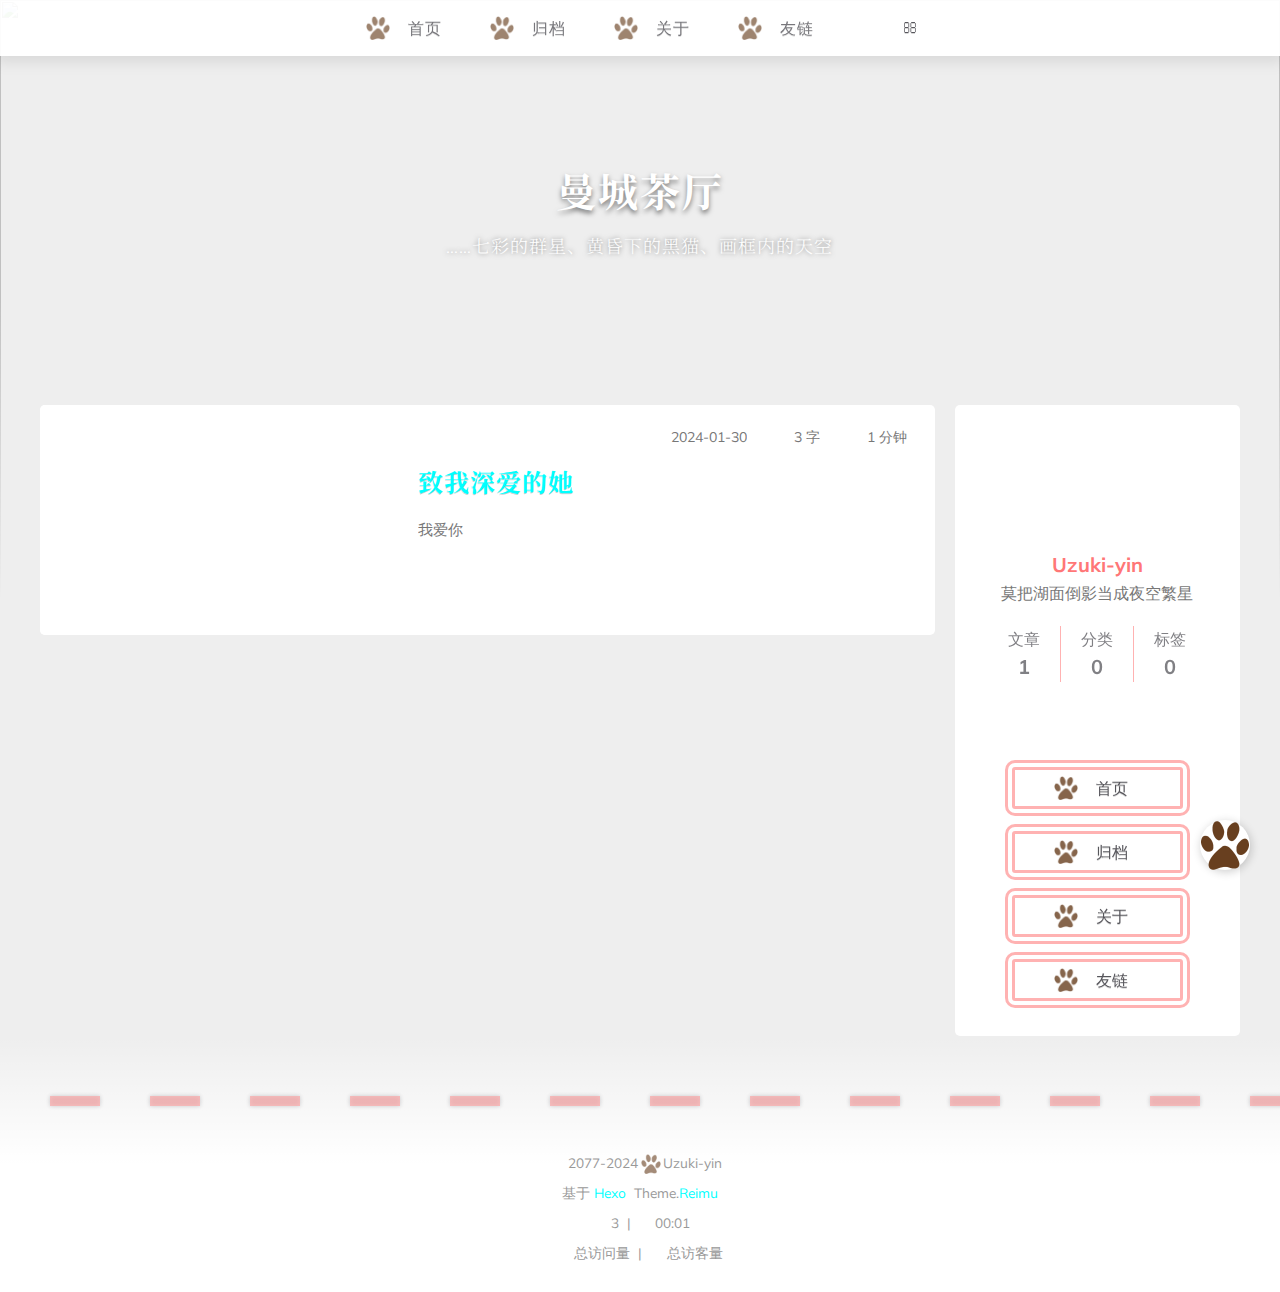
==== index.html @ 9f8e50a9 "Site updated: 2024-02-05 21:00:44" ====
<!DOCTYPE html>
  <html lang="zh-CN,en,ja,default"  >
  <head>
  <meta charset="utf-8">
  

  

  
  <title>
    
    曼城茶厅
  </title>
  <meta name="viewport" content="width=device-width, initial-scale=1, shrink-to-fit=no">
  <link rel="preload" href="https://fonts.googleapis.com/css?family=Mulish:300,300italic,400,400italic,700,700italic%7CNoto%20Serif%20SC:300,300italic,400,400italic,700,700italic%7CUbuntu%20Mono:300,300italic,400,400italic,700,700italic&display=swap&subset=latin,latin-ext" as="style" onload="this.onload&#x3D;null;this.rel&#x3D;&#39;stylesheet&#39;">
  
<link rel="stylesheet" href="https://npm.webcache.cn/@fortawesome/fontawesome-free@6.5.1/css/regular.min.css">
<link rel="stylesheet" href="https://npm.webcache.cn/@fortawesome/fontawesome-free@6.5.1/css/solid.min.css">

  <link rel="preload" href="https://npm.webcache.cn/@fortawesome/fontawesome-free@6.5.1/css/brands.min.css" as="style" onload="this.onload&#x3D;null;this.rel&#x3D;&#39;stylesheet&#39;"><link rel="preload" href="https://npm.webcache.cn/@fortawesome/fontawesome-free@6.5.1/css/v5-font-face.min.css" as="style" onload="this.onload&#x3D;null;this.rel&#x3D;&#39;stylesheet&#39;"><link rel="preload" href="https://npm.webcache.cn/@fortawesome/fontawesome-free@6.5.1/css/v4-font-face.min.css" as="style" onload="this.onload&#x3D;null;this.rel&#x3D;&#39;stylesheet&#39;">
  
<link rel="stylesheet" href="/css/loader.css">

  <meta name="description" content="莫把湖面倒影当成夜空繁星">
<meta property="og:type" content="website">
<meta property="og:title" content="曼城茶厅">
<meta property="og:url" content="http://uzuki-yin.com/index.html">
<meta property="og:site_name" content="曼城茶厅">
<meta property="og:description" content="莫把湖面倒影当成夜空繁星">
<meta property="og:locale" content="zh_CN">
<meta property="article:author" content="Uzuki-yin">
<meta property="article:tag" content="Manhattancafe">
<meta name="twitter:card" content="summary">
  
    <link rel="alternate" href="/atom.xml" title="曼城茶厅" type="application/atom+xml">
  
  
    <link rel="shortcut icon" href="/images/favicon.ico">
  
  
    
<link rel="stylesheet" href="https://npm.webcache.cn/typeface-source-code-pro@1.1.13/index.css">

  
  
<link rel="stylesheet" href="/css/style.css">

  
    
<link rel="stylesheet" href="https://npm.webcache.cn/@fancyapps/fancybox@3.5.7/dist/jquery.fancybox.min.css">

  
  
  
    
<link rel="stylesheet" href="https://npm.webcache.cn/@waline/client@v2/dist/waline.css">

  
  
  
<script src="https://npm.webcache.cn/pace-js@1.2.4/pace.min.js"></script>

  
    
<link rel="stylesheet" href="https://npm.webcache.cn/wowjs@1.1.3/css/libs/animate.css">

    
<script src="https://npm.webcache.cn/wowjs@1.1.3/dist/wow.min.js"></script>

    <script>
      new WOW({
        offset: 0,
        mobile: true,
        live: false
      }).init();
    </script>
  
  
    <script src="/sw.js"></script>
  
<meta name="generator" content="Hexo 6.3.0"></head>

  <body>
    
  <div id='loader'>
    <div class="loading-left-bg"></div>
    <div class="loading-right-bg"></div>
    <div class="spinner-box">
      <div class="loading-taichi">
        <svg width="520" height="520" viewBox="0 0 1024 1024" class="icon" version="1.1" xmlns="http://www.w3.org/2000/svg" shape-rendering="geometricPrecision">
          <path d="M 217.99998474121094 402.047607421875 C 47 402.1142578125 49.999996185302734 273.1142883300781 216 269.9285583496094 M 216.99998474121094 402.047607421875 C 381 403.1142578125 384.1428527832031 270.8809509277344 216 269.9285583496094 M 164 277.9285583496094 L 136 240.2142791748047 Q 102.99999237060547 208.047607421875 111.99999237060547 302.1142883300781 M 323.9999694824219 301.047607421875 Q 342.9999694824219 203.047607421875 311 237.2142791748047 L 272 276.8809509277344" fill="#2d2c33" />
        </svg>
      </div>
      <div class="loading-word">请给我喝上一杯咖啡的时间...</div>
    </div>
  </div>
  </div>
  <script>
    var time = null;
    const startLoading = () => {
      time = Date.now();
      document.getElementById('loader').classList.remove("loading");
    }
    const endLoading = () => {
      if (!time) {
        document.body.style.overflow = 'auto';
        document.getElementById('loader').classList.add("loading");
      } else {
        if (Date.now() - time > 500) {
          time = null;
          document.body.style.overflow = 'auto';
          document.getElementById('loader').classList.add("loading");
        } else {
          setTimeout(endLoading, 500 - (Date.now() - time));
          time = null;
        }
      }
    }
    window.addEventListener('load', endLoading);
    document.getElementById('loader').addEventListener('click', endLoading);
  </script>


    <div id="container">
      <div id="wrap">
        <div id="header-nav">
  <nav id="main-nav">
    
      <span class="main-nav-link-wrap">
        <span class="main-nav-icon"></span>
        <a class="main-nav-link" href="/">首页</a>
      </span>
    
      <span class="main-nav-link-wrap">
        <span class="main-nav-icon"></span>
        <a class="main-nav-link" href="/archives">归档</a>
      </span>
    
      <span class="main-nav-link-wrap">
        <span class="main-nav-icon"></span>
        <a class="main-nav-link" href="/about">关于</a>
      </span>
    
      <span class="main-nav-link-wrap">
        <span class="main-nav-icon"></span>
        <a class="main-nav-link" href="/friend">友链</a>
      </span>
    
    <a id="main-nav-toggle" class="nav-icon"></a>
  </nav>
  <nav id="sub-nav">
    
      <a id="nav-rss-link" class="nav-icon" href="/atom.xml" title="RSS 订阅"></a>
    
    
      <a id="nav-search-btn" class="nav-icon popup-trigger" title="搜索"></a>
    
    
  </nav>
</div>
<header id="header">
  
    <img fetchpriority="high" src="/images/banner.jpg" alt="">
  
  <div id="header-outer" class="outer">
    <div id="header-title" class="inner">
      <div id="logo-wrap">
        
          
          
            <a href="/" id="logo">
              <h1>曼城茶厅</h1>
            </a>
          
        
      </div>
      
        
        <h2 id="subtitle-wrap">
          
            <a href="/" id="subtitle">……七彩的群星、黄昏下的黑猫、画框内的天空</a>
          
        </h2>
      
    </div>
  </div>
</header>

        <div id="content" class="outer">
          
          <section id="main">
  
  
  <div class="post-wrap-left wow fadeInUp">
    
      <a class="post-link" href="/2024/01/30/%E8%87%B4%E6%88%91%E6%B7%B1%E7%88%B1%E7%9A%84%E5%A5%B9/"></a>
    
    
    <div class="post-cover-left">
      
        
        
          <img data-src="/images/banner.jpg" data-sizes="auto" alt="致我深爱的她" class="lazyload">
        
      
    </div>
    <div class="post-info">
      <div class="post-meta">
        <a><span class="icon-calendar"></span>2024-01-30</a>
        
          <a><span class="icon-pencil"></span>3 字</a>
        
        
          <a><span class="icon-clock"></span>1 分钟</a>
        
      </div>
      <h2 class="post-title">致我深爱的她</h2>
      <article class="post-article">
        
          我爱你

        
      </article>
    </div>
  </div>


  



</section>
          
            <aside id="sidebar">
  <div class="sidebar-wrap wow fadeInRight ">
    
      <div class="sidebar-author">
  <img data-src="/avatar/avatar.jpg" data-sizes="auto" alt="Uzuki-yin" class="lazyload">
  <div class="sidebar-author-name">Uzuki-yin</div>
  <div class="sidebar-description">莫把湖面倒影当成夜空繁星</div>
</div>
<div class="sidebar-state">
  <div class="sidebar-state-article">
    <div>文章</div>
    <div class="sidebar-state-number">1</div>
  </div>
  <div class="sidebar-state-category">
    <div>分类</div>
    <div class="sidebar-state-number">0</div>
  </div>
  <div class="sidebar-state-tag">
    <div>标签</div>
    <div class="sidebar-state-number">0</div>
  </div>
</div>
<div class="sidebar-social">
  
    <div class=icon-github>
      <a href=https://github.com/Uzuki-yin itemprop="url" target="_blank"></a>
    </div>
  
    <div class=icon-bilibili>
      <a href=https://space.bilibili.com/2088046120 itemprop="url" target="_blank"></a>
    </div>
  
    <div class=icon-steam>
      <a href=https://steamcommunity.com/id/Uzuki-yin/ itemprop="url" target="_blank"></a>
    </div>
  
</div>
<div class="sidebar-menu">
  
    <div class="sidebar-menu-link-wrap">
      <a class="sidebar-menu-link-dummy" href="/"></a>
      <span class="sidebar-menu-icon"></span>
      <div class="sidebar-menu-link">首页</div>
    </div>
  
    <div class="sidebar-menu-link-wrap">
      <a class="sidebar-menu-link-dummy" href="/archives"></a>
      <span class="sidebar-menu-icon"></span>
      <div class="sidebar-menu-link">归档</div>
    </div>
  
    <div class="sidebar-menu-link-wrap">
      <a class="sidebar-menu-link-dummy" href="/about"></a>
      <span class="sidebar-menu-icon"></span>
      <div class="sidebar-menu-link">关于</div>
    </div>
  
    <div class="sidebar-menu-link-wrap">
      <a class="sidebar-menu-link-dummy" href="/friend"></a>
      <span class="sidebar-menu-icon"></span>
      <div class="sidebar-menu-link">友链</div>
    </div>
  
</div>

    
    
  </div>

  
</aside>

          
        </div>
        <footer id="footer" class="wow fadeInUp">
  <div style="width: 100%; overflow: hidden">
    <div class="footer-line"></div>
  </div>
  <div class="outer">
    <div id="footer-info" class="inner">
      
      <div>
        <span class="icon-copyright"></span>
        2077-2024
        <span class="footer-info-sep"></span>
        Uzuki-yin
      </div>
      
        <div>
          基于&nbsp;<a href="https://hexo.io/" target="_blank">Hexo</a>&nbsp;
          Theme.<a href="https://github.com/D-Sketon/hexo-theme-reimu" target="_blank">Reimu</a>
        </div>
      
      
        <div>
          <span class="icon-brush"></span>
          3
          &nbsp;|&nbsp;
          <span class="icon-coffee"></span>
          00:01
        </div>
      
      
        <div>
          <span class="icon-eye"></span>
          <span id="busuanzi_container_site_pv">总访问量&nbsp;<span id="busuanzi_value_site_pv"></span></span>
          &nbsp;|&nbsp;
          <span class="icon-user"></span>
          <span id="busuanzi_container_site_uv">总访客量&nbsp;<span id="busuanzi_value_site_uv"></span></span>
        </div>
      
    </div>
  </div>
</footer>

        <div class="sidebar-top">
          <img src="/images/taichi.png" height="50" width="50" />
          <div class="arrow-up"></div>
        </div>
        <div id="mask"></div>
      </div>
      <nav id="mobile-nav">
  <div class="sidebar-wrap">
    
      <div class="sidebar-author">
  <img data-src="/avatar/avatar.jpg" data-sizes="auto" alt="Uzuki-yin" class="lazyload">
  <div class="sidebar-author-name">Uzuki-yin</div>
  <div class="sidebar-description">莫把湖面倒影当成夜空繁星</div>
</div>
<div class="sidebar-state">
  <div class="sidebar-state-article">
    <div>文章</div>
    <div class="sidebar-state-number">1</div>
  </div>
  <div class="sidebar-state-category">
    <div>分类</div>
    <div class="sidebar-state-number">0</div>
  </div>
  <div class="sidebar-state-tag">
    <div>标签</div>
    <div class="sidebar-state-number">0</div>
  </div>
</div>
<div class="sidebar-social">
  
    <div class=icon-github>
      <a href=https://github.com/Uzuki-yin itemprop="url" target="_blank"></a>
    </div>
  
    <div class=icon-bilibili>
      <a href=https://space.bilibili.com/2088046120 itemprop="url" target="_blank"></a>
    </div>
  
    <div class=icon-steam>
      <a href=https://steamcommunity.com/id/Uzuki-yin/ itemprop="url" target="_blank"></a>
    </div>
  
</div>
<div class="sidebar-menu">
  
    <div class="sidebar-menu-link-wrap">
      <a class="sidebar-menu-link-dummy" href="/"></a>
      <span class="sidebar-menu-icon"></span>
      <div class="sidebar-menu-link">首页</div>
    </div>
  
    <div class="sidebar-menu-link-wrap">
      <a class="sidebar-menu-link-dummy" href="/archives"></a>
      <span class="sidebar-menu-icon"></span>
      <div class="sidebar-menu-link">归档</div>
    </div>
  
    <div class="sidebar-menu-link-wrap">
      <a class="sidebar-menu-link-dummy" href="/about"></a>
      <span class="sidebar-menu-icon"></span>
      <div class="sidebar-menu-link">关于</div>
    </div>
  
    <div class="sidebar-menu-link-wrap">
      <a class="sidebar-menu-link-dummy" href="/friend"></a>
      <span class="sidebar-menu-icon"></span>
      <div class="sidebar-menu-link">友链</div>
    </div>
  
</div>

    
  </div>
  
</nav>

    </div>
    <div class="site-search">
      <div class="reimu-popup popup">
        <div class="reimu-search">
          <span class="reimu-search-input-icon"></span>
          <div class="reimu-search-input" id="reimu-search-input"></div>
        </div>
        <div class="reimu-results">
          <div id="reimu-stats"></div>
          <div id="reimu-hits"></div>
          <div id="reimu-pagination" class="reimu-pagination"></div>
        </div>
        <span class="popup-btn-close"></span>
      </div>
    </div>
    
<script src="https://npm.webcache.cn/jquery@3.7.1/dist/jquery.min.js"></script>


<script src="https://npm.webcache.cn/lazysizes@5.3.2/lazysizes.min.js"></script>


<script src="https://npm.webcache.cn/clipboard@2.0.11/dist/clipboard.min.js"></script>



  
<script src="https://npm.webcache.cn/@fancyapps/fancybox@3.5.7/dist/jquery.fancybox.min.js" defer></script>



  
<script src="https://npm.webcache.cn/busuanzi@2.3.0/bsz.pure.mini.js" async></script>






<script src="/js/pjax_script.js" data-pjax></script>







  <script data-pjax type="module">
    import { init } from "https://npm.webcache.cn/@waline/client@v2/dist/waline.mjs";
    if(document.querySelector('.wcomment')) {
      init({
        el: '.wcomment',
        serverURL: 'https://ubo5npln.api.lncldglobal.com',
        lang: 'zh-CN',
        locale: {},
        emoji: ["https://unpkg.com/@waline/emojis@1.2.0/tieba","https://unpkg.com/@waline/emojis@1.2.0/alus","https://unpkg.com/@waline/emojis@1.2.0/bilibili","https://unpkg.com/@waline/emojis@1.2.0/qq","https://unpkg.com/@waline/emojis@1.2.0/tw-emoji"],
        meta: ["nick","mail","link"],
        requiredMeta: ["nick"],
        wordLimit: JSON.parse('0'),
        comment: true,
        pageSize: JSON.parse('10'),
        dark: 'html[data-theme="dark"]',
        pageview: JSON.parse('true'),
    });
    }
  </script>











  
<script src="https://npm.webcache.cn/algoliasearch@4.17.1/dist/algoliasearch-lite.umd.js"></script>

  
<script src="https://npm.webcache.cn/instantsearch.js@4.56.1/dist/instantsearch.production.min.js"></script>

  
<script src="/js/algolia_search.js"></script>

  <script>
    var CONFIG = {
      root: '/',
      algolia: {
        applicationID: "03KS1YKLTD",
        apiKey: "4e8b6cec16e99bc97d81e42a30bda656",
        indexName: "Uzuki-yin",
        hits: {
          "per_page": parseInt("6")
        },
        labels: {
          "input_placeholder": "兜兜转转、追寻幻影……",
          "hits_empty": "说不定，你要寻找的「${query}」不过是海市蜃楼般的梦境……",
          "hits_stats": "寻找到${hits}个结果，我……帮上忙了吗？"
        }
      }
    };
  </script>







  <script>
    function initLive2d() {
      live2d.init("https://fastly.jsdelivr.net/gh/MliKiowa/plugin-live2d/", {themeTipsPath: ""});
    }
  </script>
  
<script src="https://fastly.jsdelivr.net/gh/MliKiowa/plugin-live2d/js/live2d-autoload.js" onload="initLive2d &amp;&amp; initLive2d()" async></script>




<script src="/js/script.js"></script>



  <script>
    console.log(String.raw`%c 
 ______     ______     __     __    __     __  __    
/\  == \   /\  ___\   /\ \   /\ "-./  \   /\ \/\ \   
\ \  __<   \ \  __\   \ \ \  \ \ \-./\ \  \ \ \_\ \  
 \ \_\ \_\  \ \_____\  \ \_\  \ \_\ \ \_\  \ \_____\ 
  \/_/ /_/   \/_____/   \/_/   \/_/  \/_/   \/_____/ 
                                                  
`,'color: #ff5252;')
    console.log('%c Theme.Reimu v' + '0.1.0' + ' %c https://github.com/D-Sketon/hexo-theme-reimu ', 'color: white; background: #ff5252; padding:5px 0;', 'padding:4px;border:1px solid #ff5252;')
  </script>
  

  <!-- hexo injector body_end start -->
<script src="/js/insert_highlight.js" data-pjax></script>
<!-- hexo injector body_end end --></body>
  </html>
---- css/loader.css ----
[data-theme="dark"] #loader .loading-left-bg {
  background-color: rgba(37,37,37,0.9);
}
[data-theme="dark"] #loader .loading-right-bg {
  background-color: rgba(37,37,37,0.9);
}
[data-theme="dark"] #loader .spinner-box .loading-word {
  color: #fbf6a2;
}
#loader .loading-left-bg {
  position: fixed;
  z-index: 1000;
  width: 50%;
  height: 100%;
  background-color: rgba(255,255,255,0.9);
  transition: all 0.8s ease;
}
#loader .loading-right-bg {
  position: fixed;
  z-index: 1000;
  width: 50%;
  height: 100%;
  background-color: rgba(255,255,255,0.9);
  transition: all 0.8s ease;
  right: 0;
}
#loader .spinner-box {
  position: fixed;
  z-index: 1001;
  display: flex;
  justify-content: center;
  align-items: center;
  width: 100%;
  height: 100vh;
  opacity: 1;
  transition: all 0.5s ease;
}
#loader .spinner-box .loading-taichi {
  opacity: 0.65;
  animation: rotate-all 2s infinite;
  animation-timing-function: linear;
}
#loader .spinner-box .loading-word {
  position: absolute;
  color: rgba(45,44,51,0.65);
  top: calc(50% + 110px);
  left: 50%;
  transform: translate(-50%, -50%);
  font-size: 1.2rem;
  font-weight: 700;
  font-family: Mulish, 'Noto Serif SC', 'Noto Serif JP', Mulish, -apple-system, 'PingFang SC', 'Microsoft YaHei', sans-serif;
}
#loader.loading .loading-left-bg {
  transform: translate(-100%, 0);
}
#loader.loading .loading-right-bg {
  transform: translate(100%, 0);
}
#loader.loading .spinner-box {
  opacity: 0;
  visibility: hidden;
}
@-moz-keyframes rotate-all {
  100% {
    transform: rotate(360deg);
  }
}
@-webkit-keyframes rotate-all {
  100% {
    transform: rotate(360deg);
  }
}
@-o-keyframes rotate-all {
  100% {
    transform: rotate(360deg);
  }
}
@keyframes rotate-all {
  100% {
    transform: rotate(360deg);
  }
}
---- css/style.css ----
:root {
  --red-0: #2d2c33;
  --red-1: #00FFFF;
  --red-2: #fff98b;
  --red-3: #b6adae;
  --red-4: #26252a;
  --red-5: #26252a;
  --red-5-5: #26252a;
  --red-6: #26252a;
  --color-default-font: #000;
  --color-default: #555;
  --color-grey: #999;
  --color-border: var(--red-3);
  --color-link: var(--red-1);
  --color-dark-link: #00FFFF;
  --color-background: #eee;
  --color-code-background: #f5f5f5;
  --color-sidebar-text: #777;
  --color-header-background: rgba(255,255,255,0.9);
  --color-footer-background: #fff;
  --color-mobile-nav-background: #fff;
  --color-wrap: #fff;
  --color-twitter: #00aced;
  --color-facebook: #3b5998;
  --color-pinterest: #cb2027;
  --color-linkedin: #0077b5;
  --color-dark-twitter: #008abe;
  --color-dark-facebook: #2f477a;
  --color-dark-pinterest: #a21a1f;
  --color-dark-linkedin: #005f91;
  --color-h2-border: #eee;
  --color-meta-shadow: --var(--red-6);
  --color-hover-shadow: rgba(150,150,150,0.1);
  --color-h2-after: rgba(255,0,0,0.6);
  --color-h2-after-shadow: rgba(255,78,106,0.7);
  --highlight-nav: #e6e6e6;
  --highlight-scrollbar: #d6d6d6;
  --highlight-background: #f7f7f7;
  --highlight-current-line: #dadada;
  --highlight-selection: #e9e9e9;
  --highlight-foreground: #4d4d4d;
  --highlight-comment: #7d7d7d;
  --highlight-red: #c8362b;
  --highlight-orange: #b66014;
  --highlight-yellow: #cb911d;
  --highlight-green: #2ea52e;
  --highlight-aqua: #479d9d;
  --highlight-blue: #1973b8;
  --highlight-purple: #7135ac;
}
[data-theme="dark"]:root {
  --red-0: #2d2c33;
  --red-1: #2d2c33;
  --red-2: #fff98b;
  --red-3: #b6adae;
  --red-4: rgba(255,208,208,0.5);
  --red-5: rgba(255,228,228,0.2);
  --red-5-5: rgba(255,236,236,0.1);
  --red-6: rgba(255,243,243,0.2);
  --color-default-font: #999;
  --color-default: #999;
  --color-grey: #999;
  --color-border: var(--red-5);
  --color-link: var(--red-1);
  --color-dark-link: #2d2c33;
  --color-background: #21252b;
  --color-code-background: rgba(232,232,232,0.2);
  --color-sidebar-text: #777;
  --color-header-background: #222;
  --color-footer-background: #21252b;
  --color-mobile-nav-background: #21252b;
  --color-wrap: #272b30;
  --color-twitter: #00aced;
  --color-facebook: #3b5998;
  --color-pinterest: #cb2027;
  --color-linkedin: #0077b5;
  --color-dark-twitter: #008abe;
  --color-dark-facebook: #2f477a;
  --color-dark-pinterest: #a21a1f;
  --color-dark-linkedin: #005f91;
  --color-h2-border: #47474a;
  --color-meta-shadow: rgba(0,0,0,0.2);
  --color-hover-shadow: rgba(0,0,0,0.2);
  --color-h2-after: #ff5252;
  --color-h2-after-shadow: rgba(255,78,106,0.7);
  --highlight-nav: #2e353f;
  --highlight-scrollbar: #454d59;
  --highlight-background: #22272e;
  --highlight-current-line: #393939;
  --highlight-selection: #515151;
  --highlight-foreground: #ccc;
  --highlight-comment: #999;
  --highlight-red: #f47067;
  --highlight-orange: #f69d50;
  --highlight-yellow: #fc6;
  --highlight-green: #9c9;
  --highlight-aqua: #6cc;
  --highlight-blue: #54b6ff;
  --highlight-purple: #dcbdfb;
}
[data-theme="dark"]:root img {
  filter: brightness(70%);
}
[data-theme="dark"]:root .fancybox-content img.lazyloaded {
  opacity: 1;
  -ms-filter: none;
  filter: none;
  -webkit-animation: blur 0.8s ease-in-out forwards;
  -moz-animation: blur 0.8s ease-in-out forwards;
  -o-animation: blur 0.8s ease-in-out forwards;
  -ms-animation: blur 0.8s ease-in-out forwards;
  animation: blur 0.8s ease-in-out forwards;
}
[data-theme="dark"]:root img.lazyloaded {
  opacity: 1;
  -ms-filter: none;
  filter: none;
  -webkit-animation: blur-darken 0.8s ease-in-out forwards;
  -moz-animation: blur-darken 0.8s ease-in-out forwards;
  -o-animation: blur-darken 0.8s ease-in-out forwards;
  -ms-animation: blur-darken 0.8s ease-in-out forwards;
  animation: blur-darken 0.8s ease-in-out forwards;
}
body {
  zoom: 1;
  width: 100%;
}
body:before,
body:after {
  content: "";
  display: table;
}
body:after {
  clear: both;
}
@-moz-keyframes blur {
  0% {
    filter: blur(10px);
  }
  to {
    filter: blur(0);
  }
}
@-webkit-keyframes blur {
  0% {
    filter: blur(10px);
  }
  to {
    filter: blur(0);
  }
}
@-o-keyframes blur {
  0% {
    filter: blur(10px);
  }
  to {
    filter: blur(0);
  }
}
@keyframes blur {
  0% {
    filter: blur(10px);
  }
  to {
    filter: blur(0);
  }
}
@-moz-keyframes blur-darken {
  0% {
    filter: blur(10px) brightness(70%);
  }
  to {
    filter: blur(0) brightness(70%);
  }
}
@-webkit-keyframes blur-darken {
  0% {
    filter: blur(10px) brightness(70%);
  }
  to {
    filter: blur(0) brightness(70%);
  }
}
@-o-keyframes blur-darken {
  0% {
    filter: blur(10px) brightness(70%);
  }
  to {
    filter: blur(0) brightness(70%);
  }
}
@keyframes blur-darken {
  0% {
    filter: blur(10px) brightness(70%);
  }
  to {
    filter: blur(0) brightness(70%);
  }
}
.article-inner {
  background: var(--color-wrap);
  border-radius: 5px;
}
.article-entry h1 {
  font-size: 2em;
}
.article-entry h2 {
  font-size: 1.5em;
  position: relative;
}
.article-entry h2:before {
  content: "";
  width: 100%;
  border-bottom: 1px solid var(--color-h2-border);
  position: absolute;
  bottom: -15px;
  -webkit-box-sizing: unset;
  -moz-box-sizing: unset;
  box-sizing: unset;
  -webkit-transition: all 0.3s ease;
  -moz-transition: all 0.3s ease;
  -o-transition: all 0.3s ease;
  -ms-transition: all 0.3s ease;
  transition: all 0.3s ease;
}
.article-entry h2:after {
  -webkit-transition: all 0.3s ease;
  -moz-transition: all 0.3s ease;
  -o-transition: all 0.3s ease;
  -ms-transition: all 0.3s ease;
  transition: all 0.3s ease;
  content: "";
  position: absolute;
  background: var(--color-h2-after);
  width: 1em;
  height: 7px;
  bottom: -18px;
  left: 0;
  border-radius: 10px;
  -webkit-box-shadow: 0 2px 12px var(--color-h2-after-shadow);
  box-shadow: 0 2px 12px var(--color-h2-after-shadow);
}
.article-entry h2:hover:after {
  width: 3em;
}
.article-entry h3 {
  font-size: 1.3em;
}
.article-entry h4 {
  font-size: 1.2em;
}
.article-entry h5 {
  font-size: 1em;
}
.article-entry h6 {
  font-size: 1em;
  color: var(--color-grey);
}
.article-entry hr {
  margin: 10px 0;
  opacity: 0.5;
  -ms-filter: "progid:DXImageTransform.Microsoft.Alpha(Opacity=50)";
  filter: alpha(opacity=50);
  height: 3px;
  background-image: -webkit-linear-gradient(right, rgba(255,0,0,0.75) 50%, transparent 0%);
  background-image: -moz-linear-gradient(right, rgba(255,0,0,0.75) 50%, transparent 0%);
  background-image: -o-linear-gradient(right, rgba(255,0,0,0.75) 50%, transparent 0%);
  background-image: -ms-linear-gradient(right, rgba(255,0,0,0.75) 50%, transparent 0%);
  background-image: linear-gradient(to left, rgba(255,0,0,0.75) 50%, transparent 0%);
  background-size: 20px 3px;
  background-repeat: repeat-x;
  border: none;
  filter: drop-shadow(0px 0px 2px #2d2c33);
}
@media screen and (max-width: 767px) {
  .article-entry hr {
    margin: 10px 0;
  }
}
.article-entry strong {
  font-weight: bold;
}
.article-entry em,
.article-entry cite {
  font-style: italic;
}
.article-entry sup,
.article-entry sub {
  font-size: 0.75em;
  line-height: 0;
  position: relative;
  vertical-align: baseline;
}
.article-entry sup {
  top: -0.5em;
}
.article-entry sub {
  bottom: -0.2em;
}
.article-entry small {
  font-size: 0.85em;
}
.article-entry acronym,
.article-entry abbr {
  text-decoration: none;
  border-bottom: 1px dotted;
}
.article-entry ul,
.article-entry ol,
.article-entry dl {
  margin: 0 20px;
  line-height: 1.8em;
}
.article-entry ul ul,
.article-entry ol ul,
.article-entry ul ol,
.article-entry ol ol {
  margin-top: 0;
  margin-bottom: 0;
}
.article-entry ul {
  list-style: disc;
}
.article-entry ol {
  list-style: decimal;
}
.article-entry dt {
  font-weight: bold;
}
html,
body,
div,
span,
applet,
object,
iframe,
h1,
h2,
h3,
h4,
h5,
h6,
p,
blockquote,
pre,
a,
abbr,
acronym,
address,
big,
cite,
code,
del,
dfn,
em,
img,
ins,
kbd,
q,
s,
samp,
small,
strike,
strong,
sub,
sup,
tt,
var,
dl,
dt,
dd,
ol,
ul,
li,
fieldset,
form,
label,
legend,
table,
caption,
tbody,
tfoot,
thead,
tr,
th,
td {
  margin: 0;
  padding: 0;
  border: 0;
  outline: 0;
  font-weight: inherit;
  font-style: inherit;
  font-family: inherit;
  font-size: 100%;
  vertical-align: baseline;
}
body {
  line-height: 1;
  color: #000;
  background: #fff;
}
ol,
ul {
  list-style: none;
}
table {
  border-collapse: separate;
  border-spacing: 0;
  vertical-align: middle;
}
caption,
th,
td {
  text-align: left;
  font-weight: normal;
  vertical-align: middle;
}
a img {
  border: none;
}
h1,
h2,
h3,
h4,
h5,
h6 {
  font-family: Mulish, 'Noto Serif SC', 'Noto Serif JP', Mulish, -apple-system, 'PingFang SC', 'Microsoft YaHei', sans-serif;
  font-weight: 700;
}
input,
button {
  margin: 0;
  padding: 0;
}
input::-moz-focus-inner,
button::-moz-focus-inner {
  border: 0;
  padding: 0;
}
html,
body,
#container {
  height: 100%;
  cursor: url("/images/cursor/reimu-cursor-default.cur"), auto;
}
body {
  background: var(--color-background);
  -webkit-text-size-adjust: 100%;
  font-family: Mulish, -apple-system, "PingFang SC", "Microsoft YaHei", sans-serif;
  -webkit-transition: background 0.3s ease;
  -moz-transition: background 0.3s ease;
  -o-transition: background 0.3s ease;
  -ms-transition: background 0.3s ease;
  transition: background 0.3s ease;
}
a {
  cursor: url("/images/cursor/reimu-cursor-pointer.cur"), pointer !important;
}
.site-search input {
  cursor: url("/images/cursor/reimu-cursor-text.cur"), text !important;
}
#main span,
#main p,
#main code,
#main kbd,
#main input,
#main textarea {
  cursor: url("/images/cursor/reimu-cursor-text.cur"), text !important;
}
#main nav span {
  cursor: url("/images/cursor/reimu-cursor-default.cur"), auto !important;
}
.outer {
  zoom: 1;
  max-width: 1220px;
  margin: 0 auto;
  padding: 0;
  overflow: hidden;
}
.outer:before,
.outer:after {
  content: "";
  display: table;
}
.outer:after {
  clear: both;
}
.inner {
  display: inline;
  float: left;
  width: 98.33333333333333%;
  margin: 0 0.833333333333333%;
}
.left,
.alignleft {
  float: left;
}
.right,
.alignright {
  float: right;
}
.clear {
  clear: both;
}
#container {
  position: relative;
}
.mobile-nav-on {
  overflow: hidden !important;
}
#wrap {
  height: 100%;
  width: 100%;
  position: absolute;
  top: 0;
  left: 0;
  -webkit-transition: 0.3s ease;
  -moz-transition: 0.3s ease;
  -o-transition: 0.3s ease;
  -ms-transition: 0.3s ease;
  transition: 0.3s ease;
  z-index: 1;
  background: var(--color-background);
}
#main {
  padding: 0 5px;
  max-width: 100%;
  -webkit-box-sizing: border-box;
  -moz-box-sizing: border-box;
  box-sizing: border-box;
}
@media screen and (max-width: 959px) {
  #main {
    min-width: 100%;
  }
}
#content {
  position: relative;
  padding-top: 5px;
  display: -webkit-box;
  display: -moz-box;
  display: -webkit-flex;
  display: -ms-flexbox;
  display: box;
  display: flex;
  -webkit-box-align: stretch;
  -moz-box-align: stretch;
  -o-box-align: stretch;
  -ms-flex-align: stretch;
  -webkit-align-items: stretch;
  align-items: stretch;
}
#content.outer {
  overflow: visible;
}
@media screen and (min-width: 960px) {
  #main {
    padding: 0;
    display: inline;
    float: left;
    width: 73.33333333333333%;
    margin: 0 0.833333333333333%;
  }
}
#mask {
  position: fixed;
  top: 0;
  left: 0;
  width: 100%;
  height: 100%;
  background: rgba(0,0,0,0.5);
  display: none;
  z-index: 1000;
}
.mobile-nav-on #mask {
  display: block;
}
#header {
  height: 400px;
  position: relative;
}
#header img {
  position: absolute;
  top: 0;
  left: 0;
  width: 100%;
  height: 150%;
  z-index: -2;
  display: block;
  object-fit: cover;
  -webkit-transition: all 0.3s ease;
  -moz-transition: all 0.3s ease;
  -o-transition: all 0.3s ease;
  -ms-transition: all 0.3s ease;
  transition: all 0.3s ease;
  mask: linear-gradient(to top, transparent, #fff 50%);
}
@media screen and (max-width: 959px) {
  #header img {
    height: 120%;
  }
}
@media screen and (max-width: 767px) {
  #header img {
    height: 100%;
  }
}
#header-outer {
  height: 100%;
  position: relative;
  max-width: 100%;
  margin: 0;
}
[data-theme="dark"] #header-nav:hover {
  background: var(--color-header-background);
}
#header-nav {
  position: fixed;
  top: 0;
  left: 0;
  right: 0;
  display: -webkit-box;
  display: -moz-box;
  display: -webkit-flex;
  display: -ms-flexbox;
  display: box;
  display: flex;
  -webkit-box-pack: center;
  -moz-box-pack: center;
  -o-box-pack: center;
  -ms-flex-pack: center;
  -webkit-justify-content: center;
  justify-content: center;
  overflow: hidden;
  background: var(--color-header-background);
  -webkit-box-shadow: 0 0 15px 5px rgba(0,0,0,0.1);
  box-shadow: 0 0 15px 5px rgba(0,0,0,0.1);
  -webkit-transition: all 0.3s ease;
  -moz-transition: all 0.3s ease;
  -o-transition: all 0.3s ease;
  -ms-transition: all 0.3s ease;
  transition: all 0.3s ease;
  z-index: 200;
}
#header-nav:hover {
  background: rgba(255,255,255,0.95);
}
#header-nav.header-nav-hidden {
  top: -80px;
}
#header-title {
  font-family: Mulish, 'Noto Serif SC', 'Noto Serif JP', Mulish, -apple-system, 'PingFang SC', 'Microsoft YaHei', sans-serif;
  font-weight: 700;
  text-align: center;
  height: 40px;
  position: absolute;
  top: 50%;
  left: 0;
  margin-top: -20px;
}
#logo,
#subtitle {
  text-decoration: none;
  color: #fff;
  text-shadow: 0 0 5px rgba(0,0,0,0.5);
}
#logo {
  font-size: 40px;
  font-weight: 700;
  line-height: 40px;
  letter-spacing: 2px;
  display: inline-block;
  width: 80%;
  -webkit-transform: translateY(-20%);
  -moz-transform: translateY(-20%);
  -o-transform: translateY(-20%);
  -ms-transform: translateY(-20%);
  transform: translateY(-20%);
  text-shadow: 0 0.2rem 0.3rem rgba(0,0,0,0.5);
}
@media screen and (max-width: 959px) {
  #logo {
    width: 90%;
    font-size: 35px;
  }
}
@media screen and (min-width: 480px) and (max-width: 767px) {
  #logo {
    width: 95%;
    font-size: 30px;
  }
}
@media screen and (max-width: 479px) {
  #logo {
    width: 100%;
    font-size: 30px;
  }
}
#subtitle {
  font-size: 18px;
  font-weight: 300;
  line-height: 18px;
  letter-spacing: 1px;
}
@media screen and (max-width: 959px) {
  #subtitle {
    font-size: 15px;
  }
}
@media screen and (min-width: 480px) and (max-width: 767px) {
  #subtitle {
    width: 95%;
    font-size: 14px;
  }
}
@media screen and (max-width: 479px) {
  #subtitle {
    width: 100%;
    font-size: 13px;
  }
}
#subtitle-wrap {
  margin-top: 18px;
}
#main-nav {
  display: -webkit-box;
  display: -moz-box;
  display: -webkit-flex;
  display: -ms-flexbox;
  display: box;
  display: flex;
  -webkit-box-align: center;
  -moz-box-align: center;
  -o-box-align: center;
  -ms-flex-align: center;
  -webkit-align-items: center;
  align-items: center;
  margin-left: -15px;
}
.nav-icon,
.main-nav-link-wrap,
.main-nav-link,
.main-nav-icon {
  color: var(--red-0);
  opacity: 0.8;
  -ms-filter: "progid:DXImageTransform.Microsoft.Alpha(Opacity=80)";
  filter: alpha(opacity=80);
  text-decoration: none;
  text-shadow: 0 1px rgba(0,0,0,0.2);
  -webkit-transition: opacity 0.2s;
  -moz-transition: opacity 0.2s;
  -o-transition: opacity 0.2s;
  -ms-transition: opacity 0.2s;
  transition: opacity 0.2s;
  display: block;
  padding: 20px 15px;
}
.main-nav-link-wrap {
  padding: 0 15px;
  display: -webkit-box;
  display: -moz-box;
  display: -webkit-flex;
  display: -ms-flexbox;
  display: box;
  display: flex;
  -webkit-transition: all 0.3s ease;
  -moz-transition: all 0.3s ease;
  -o-transition: all 0.3s ease;
  -ms-transition: all 0.3s ease;
  transition: all 0.3s ease;
}
.main-nav-link-wrap:hover {
  opacity: 1;
  -ms-filter: none;
  filter: none;
}
@media screen and (max-width: 959px) {
  .main-nav-link-wrap {
    padding: 0 10px;
  }
}
@media screen and (max-width: 767px) {
  .main-nav-link-wrap {
    padding: 0 4px;
  }
}
.nav-icon {
  text-align: center;
  font-size: 14px;
  width: 14px;
  height: 14px;
  padding: 20px 15px;
  position: relative;
  cursor: url("/images/cursor/reimu-cursor-pointer.cur"), pointer;
}
[data-theme="dark"] .main-nav-link,
[data-theme="dark"] .main-nav-icon,
[data-theme="dark"] .nav-icon,
[data-theme="dark"] .main-nav-link-wrap {
  color: var(--red-2);
}
[data-theme="dark"] .main-nav-icon,
[data-theme="dark"] .nav-icon {
  filter: brightness(120%);
}
@media screen and (max-width: 479px) {
  .main-nav-link-wrap {
    display: none;
  }
}
.main-nav-link-wrap:hover .main-nav-icon {
  -webkit-transition: -webkit-transform 1s ease;
  -moz-transition: -moz-transform 1s ease;
  -o-transition: -o-transform 1s ease;
  -ms-transition: -ms-transform 1s ease;
  transition: transform 1s ease;
  -webkit-transform: rotate(360deg);
  -moz-transform: rotate(360deg);
  -o-transform: rotate(360deg);
  -ms-transform: rotate(360deg);
  transform: rotate(360deg);
}
.main-nav-link {
  font-weight: 300;
  letter-spacing: 1px;
}
.main-nav-icon {
  background: url("/images/taichi.png") no-repeat center/80%;
  -webkit-transform: rotate(0deg);
  -moz-transform: rotate(0deg);
  -o-transform: rotate(0deg);
  -ms-transform: rotate(0deg);
  transform: rotate(0deg);
  -webkit-transition: -webkit-transform 1s ease;
  -moz-transition: -moz-transform 1s ease;
  -o-transition: -o-transform 1s ease;
  -ms-transition: -ms-transform 1s ease;
  transition: transform 1s ease;
  cursor: url("/images/cursor/reimu-cursor-pointer.cur"), pointer !important;
}
#main-nav-toggle {
  display: none;
}
#main-nav-toggle:before {
  font-family: "Font Awesome 6 Free", "Font Awesome 6 Brands", "Font Awesome 5 Free", "Font Awesome 5 Brands", "FontAwesome";
  content: "\f0c9";
}
@media screen and (max-width: 959px) {
  #main-nav-toggle {
    display: block;
  }
}
#sub-nav {
  display: -webkit-box;
  display: -moz-box;
  display: -webkit-flex;
  display: -ms-flexbox;
  display: box;
  display: flex;
  -webkit-box-align: center;
  -moz-box-align: center;
  -o-box-align: center;
  -ms-flex-align: center;
  -webkit-align-items: center;
  align-items: center;
  margin-right: -15px;
}
#nav-rss-link:before {
  font-family: "Font Awesome 6 Free", "Font Awesome 6 Brands", "Font Awesome 5 Free", "Font Awesome 5 Brands", "FontAwesome";
  content: "\f09e";
}
#nav-search-btn:before {
  font-family: "Font Awesome 6 Free", "Font Awesome 6 Brands", "Font Awesome 5 Free", "Font Awesome 5 Brands", "FontAwesome";
  content: "\f002";
}
#nav-sun-btn:before {
  font-family: "Font Awesome 6 Free", "Font Awesome 6 Brands", "Font Awesome 5 Free", "Font Awesome 5 Brands", "FontAwesome";
  content: "\f185";
  font-weight: 900;
}
#nav-moon-btn:before {
  font-family: "Font Awesome 6 Free", "Font Awesome 6 Brands", "Font Awesome 5 Free", "Font Awesome 5 Brands", "FontAwesome";
  content: "\f186";
  font-weight: 900;
}
.hr-line {
  margin: 10px 20px;
  opacity: 0.5;
  -ms-filter: "progid:DXImageTransform.Microsoft.Alpha(Opacity=50)";
  filter: alpha(opacity=50);
  height: 3px;
  background-image: -webkit-linear-gradient(right, var(--red-0) 50%, transparent 0%);
  background-image: -moz-linear-gradient(right, var(--red-0) 50%, transparent 0%);
  background-image: -o-linear-gradient(right, var(--red-0) 50%, transparent 0%);
  background-image: -ms-linear-gradient(right, var(--red-0) 50%, transparent 0%);
  background-image: linear-gradient(to left, var(--red-0) 50%, transparent 0%);
  background-size: 20px 3px;
  background-repeat: repeat-x;
  filter: drop-shadow(0px 0px 2px #2d2c33);
}
.article-inner {
  overflow: hidden;
  -webkit-transition: all 0.3s ease;
  -moz-transition: all 0.3s ease;
  -o-transition: all 0.3s ease;
  -ms-transition: all 0.3s ease;
  transition: all 0.3s ease;
}
.article-meta {
  zoom: 1;
  display: -webkit-box;
  display: -moz-box;
  display: -webkit-flex;
  display: -ms-flexbox;
  display: box;
  display: flex;
  -webkit-box-orient: vertical;
  -moz-box-orient: vertical;
  -o-box-orient: vertical;
  -webkit-flex-direction: column;
  -ms-flex-direction: column;
  flex-direction: column;
  padding: 20px 20px 0;
}
.article-meta:before,
.article-meta:after {
  content: "";
  display: table;
}
.article-meta:after {
  clear: both;
}
.article-date-link,
.article-category-link {
  text-decoration: none;
  text-transform: uppercase;
  font-size: 14px;
  color: var(--red-1);
  background: var(--red-5);
  border-radius: 20px;
  padding: 10px 18px;
  margin: 0 12px 1em;
  -webkit-box-shadow: 0 0 5px 3px var(--color-meta-shadow);
  box-shadow: 0 0 5px 3px var(--color-meta-shadow);
  -webkit-transition: all 0.3s ease;
  -moz-transition: all 0.3s ease;
  -o-transition: all 0.3s ease;
  -ms-transition: all 0.3s ease;
  transition: all 0.3s ease;
}
.article-date {
  display: -webkit-box;
  display: -moz-box;
  display: -webkit-flex;
  display: -ms-flexbox;
  display: box;
  display: flex;
  -webkit-box-align: center;
  -moz-box-align: center;
  -o-box-align: center;
  -ms-flex-align: center;
  -webkit-align-items: center;
  align-items: center;
}
.article-date-link:before {
  font-family: "Font Awesome 6 Free", "Font Awesome 6 Brands", "Font Awesome 5 Free", "Font Awesome 5 Brands", "FontAwesome";
  content: "\f017";
  margin-right: 10px;
}
.article-category {
  display: -webkit-box;
  display: -moz-box;
  display: -webkit-flex;
  display: -ms-flexbox;
  display: box;
  display: flex;
  -webkit-box-lines: multiple;
  -moz-box-lines: multiple;
  -o-box-lines: multiple;
  -webkit-flex-wrap: wrap;
  -ms-flex-wrap: wrap;
  flex-wrap: wrap;
  -webkit-box-align: center;
  -moz-box-align: center;
  -o-box-align: center;
  -ms-flex-align: center;
  -webkit-align-items: center;
  align-items: center;
}
.article-category-link:before {
  font-family: "Font Awesome 6 Free", "Font Awesome 6 Brands", "Font Awesome 5 Free", "Font Awesome 5 Brands", "FontAwesome";
  content: "\f02e";
  font-weight: 900;
  margin-right: 10px;
}
.article-title {
  text-decoration: none;
  font-size: 2em;
  font-weight: bold;
  color: var(--color-default);
  line-height: 1.2em;
  -webkit-transition: color 0.2s;
  -moz-transition: color 0.2s;
  -o-transition: color 0.2s;
  -ms-transition: color 0.2s;
  transition: color 0.2s;
}
a.article-title:hover {
  color: var(--color-link);
}
.article-entry {
  zoom: 1;
  color: var(--color-default);
  padding: 0 35px;
}
.article-entry:before,
.article-entry:after {
  content: "";
  display: table;
}
.article-entry:after {
  clear: both;
}
@media screen and (max-width: 767px) {
  .article-entry {
    padding: 0 20px;
  }
}
.article-entry p,
.article-entry table {
  line-height: 1.8em;
  margin: 1.8em 0;
}
.article-entry h1,
.article-entry h2,
.article-entry h3,
.article-entry h4,
.article-entry h5,
.article-entry h6 {
  font-weight: bold;
  line-height: 1.2em;
  margin: 1.2em 0;
}
.article-entry h1:before,
.article-entry h2:before,
.article-entry h3:before,
.article-entry h4:before,
.article-entry h5:before,
.article-entry h6:before {
  font-family: "Font Awesome 6 Free", "Font Awesome 6 Brands", "Font Awesome 5 Free", "Font Awesome 5 Brands", "FontAwesome";
  font-weight: normal;
}
.article-entry h1 a,
.article-entry h2 a,
.article-entry h3 a,
.article-entry h4 a,
.article-entry h5 a,
.article-entry h6 a {
  font-family: "Font Awesome 6 Free", "Font Awesome 6 Brands", "Font Awesome 5 Free", "Font Awesome 5 Brands", "FontAwesome";
  opacity: 0.5;
  -ms-filter: "progid:DXImageTransform.Microsoft.Alpha(Opacity=50)";
  filter: alpha(opacity=50);
  margin-right: 5px;
  -webkit-transition: all 0.3s ease;
  -moz-transition: all 0.3s ease;
  -o-transition: all 0.3s ease;
  -ms-transition: all 0.3s ease;
  transition: all 0.3s ease;
}
.article-entry h1 a:hover,
.article-entry h2 a:hover,
.article-entry h3 a:hover,
.article-entry h4 a:hover,
.article-entry h5 a:hover,
.article-entry h6 a:hover {
  opacity: 1;
  -ms-filter: none;
  filter: none;
  text-decoration: none !important;
}
.article-entry h2 {
  margin-bottom: 40px;
}
.article-entry a {
  color: var(--color-link);
  text-decoration: none;
}
.article-entry a:hover {
  text-decoration: underline;
}
.article-entry ul,
.article-entry ol,
.article-entry dl {
  margin-top: 1.8em;
  margin-bottom: 1.8em;
}
.article-entry li:hover::marker {
  -webkit-transition: color 0.2s ease;
  -moz-transition: color 0.2s ease;
  -o-transition: color 0.2s ease;
  -ms-transition: color 0.2s ease;
  transition: color 0.2s ease;
  color: var(--red-1);
}
.article-entry img,
.article-entry video {
  max-width: 100%;
  height: auto;
  display: block;
  margin: auto;
  opacity: 0;
  -ms-filter: "progid:DXImageTransform.Microsoft.Alpha(Opacity=0)";
  filter: alpha(opacity=0);
  -webkit-transition: all 0.3s ease;
  -moz-transition: all 0.3s ease;
  -o-transition: all 0.3s ease;
  -ms-transition: all 0.3s ease;
  transition: all 0.3s ease;
}
.article-entry img.lazyloaded {
  opacity: 1;
  -ms-filter: none;
  filter: none;
  -webkit-animation: blur 0.8s ease-in-out forwards;
  -moz-animation: blur 0.8s ease-in-out forwards;
  -o-animation: blur 0.8s ease-in-out forwards;
  -ms-animation: blur 0.8s ease-in-out forwards;
  animation: blur 0.8s ease-in-out forwards;
}
.article-entry iframe {
  border: none;
}
.article-entry table {
  width: 100%;
  border-collapse: collapse;
  border-spacing: 0;
}
.article-entry th {
  font-weight: bold;
  border-bottom: 3px solid var(--color-border);
  padding-bottom: 0.5em;
}
.article-entry td {
  border-bottom: 1px solid var(--color-border);
  padding: 10px 0;
}
.article-entry blockquote {
  background: var(--red-5-5);
  border-left: 6px var(--red-4) solid;
  margin: 1.8em 0;
  border-radius: 5px;
  -webkit-transition: all 0.3s ease;
  -moz-transition: all 0.3s ease;
  -o-transition: all 0.3s ease;
  -ms-transition: all 0.3s ease;
  transition: all 0.3s ease;
  padding: 1px 10px;
}
@media screen and (max-width: 767px) {
  .article-entry blockquote {
    margin: 1.8em 0;
  }
}
.article-entry blockquote footer {
  font-size: 14px;
  margin: 1.8em 0;
}
.article-entry blockquote footer cite:before {
  content: "—";
  padding: 0 0.5em;
}
.article-entry .pullquote {
  text-align: left;
  width: 45%;
  margin: 0;
}
.article-entry .pullquote.left {
  margin-left: 0.5em;
  margin-right: 1em;
}
.article-entry .pullquote.right {
  margin-right: 0.5em;
  margin-left: 1em;
}
.article-entry .caption {
  color: var(--color-grey);
  display: block;
  font-size: 0.9em;
  margin-top: 0.5em;
  position: relative;
  text-align: center;
}
.article-entry .video-container {
  position: relative;
  padding-top: 56.25%;
  height: 0;
  overflow: hidden;
}
.article-entry .video-container iframe,
.article-entry .video-container object,
.article-entry .video-container embed {
  position: absolute;
  top: 0;
  left: 0;
  width: 100%;
  height: 100%;
  margin-top: 0;
}
.article-more-link a {
  display: inline-block;
  line-height: 1em;
  padding: 6px 15px;
  border-radius: 15px;
  background: var(--red-5);
  color: var(--red-1);
  text-decoration: none;
  -webkit-box-shadow: 0 0 5px 3px var(--red-6);
  box-shadow: 0 0 5px 3px var(--red-6);
}
.article-more-link a:hover {
  background: var(--color-link);
  color: #fff;
  text-decoration: none;
  text-shadow: 0 1px var(--color-dark-link);
}
.article-footer {
  zoom: 1;
  font-size: 14px;
  border-top: 1px solid var(--color-border);
  margin: 0 20px 20px;
}
.article-footer:before,
.article-footer:after {
  content: "";
  display: table;
}
.article-footer:after {
  clear: both;
}
.article-footer a {
  text-decoration: none;
}
.article-tag-list-link,
.article-share-link,
.article-comment-link,
.article-visitor-link {
  color: var(--red-1);
  margin-top: 20px;
}
.article-tag-list-item {
  float: left;
  text-decoration: none;
  text-transform: uppercase;
  background: var(--red-5);
  border-radius: 20px;
  padding: 10px 18px;
  margin-top: 20px;
  margin-right: 10px;
}
.article-tag-list-link:before {
  font-family: "Font Awesome 6 Free", "Font Awesome 6 Brands", "Font Awesome 5 Free", "Font Awesome 5 Brands", "FontAwesome";
  margin-right: 10px;
  content: "\f02b";
}
.article-comment-link {
  float: right;
  background: var(--red-5);
  margin-left: 20px;
  border-radius: 20px;
  padding: 10px 18px;
}
.article-comment-link:before {
  font-family: "Font Awesome 6 Free", "Font Awesome 6 Brands", "Font Awesome 5 Free", "Font Awesome 5 Brands", "FontAwesome";
  content: "\f075";
  margin-right: 10px;
}
.article-share-link {
  cursor: url("/images/cursor/reimu-cursor-pointer.cur"), pointer;
  float: right;
  margin-left: 20px;
  font-size: 14px;
  background: var(--red-5);
  border-radius: 20px;
  padding: 10px 18px;
}
.article-share-link:before {
  font-family: "Font Awesome 6 Free", "Font Awesome 6 Brands", "Font Awesome 5 Free", "Font Awesome 5 Brands", "FontAwesome";
  content: "\f064";
  margin-right: 10px;
}
.article-visitor-link {
  float: right;
  font-size: 14px;
  background: var(--red-5);
  border-radius: 20px;
  padding: 10px 18px;
}
#article-nav {
  zoom: 1;
  margin-top: 10px;
  display: -webkit-box;
  display: -moz-box;
  display: -webkit-flex;
  display: -ms-flexbox;
  display: box;
  display: flex;
  -webkit-box-orient: vertical;
  -moz-box-orient: vertical;
  -o-box-orient: vertical;
  -webkit-flex-direction: column;
  -ms-flex-direction: column;
  flex-direction: column;
  border-radius: 5px;
  overflow: hidden;
}
#article-nav:before,
#article-nav:after {
  content: "";
  display: table;
}
#article-nav:after {
  clear: both;
}
@media screen and (min-width: 768px) {
  #article-nav {
    -webkit-box-orient: horizontal;
    -moz-box-orient: horizontal;
    -o-box-orient: horizontal;
    -webkit-flex-direction: row;
    -ms-flex-direction: row;
    flex-direction: row;
  }
}
.article-nav-link-wrap {
  backgroud-color: var(--color-wrap);
  color: #fff;
  position: relative;
  -webkit-box-flex: 1;
  -moz-box-flex: 1;
  -o-box-flex: 1;
  box-flex: 1;
  -webkit-flex: 1;
  -ms-flex: 1;
  flex: 1;
  display: -webkit-box;
  display: -moz-box;
  display: -webkit-flex;
  display: -ms-flexbox;
  display: box;
  display: flex;
  -webkit-box-orient: vertical;
  -moz-box-orient: vertical;
  -o-box-orient: vertical;
  -webkit-flex-direction: column;
  -ms-flex-direction: column;
  flex-direction: column;
  -webkit-box-pack: center;
  -moz-box-pack: center;
  -o-box-pack: center;
  -ms-flex-pack: center;
  -webkit-justify-content: center;
  justify-content: center;
  padding-left: 20px;
  opacity: 0.9;
  -ms-filter: "progid:DXImageTransform.Microsoft.Alpha(Opacity=90)";
  filter: alpha(opacity=90);
  -webkit-transition: opacity 0.3s ease;
  -moz-transition: opacity 0.3s ease;
  -o-transition: opacity 0.3s ease;
  -ms-transition: opacity 0.3s ease;
  transition: opacity 0.3s ease;
  height: 150px;
  min-height: 150px;
  -webkit-flex-shrink: 0;
  flex-shrink: 0;
}
.article-nav-link-wrap a,
.article-nav-link-wrap img {
  position: absolute;
  top: 0;
  left: 0;
  width: 100%;
  height: 100%;
  filter: brightness(80%);
}
.article-nav-link-wrap img {
  display: block;
  opacity: 0;
  -ms-filter: "progid:DXImageTransform.Microsoft.Alpha(Opacity=0)";
  filter: alpha(opacity=0);
  position: absolute;
  left: 0;
  top: 0;
  object-fit: cover;
  width: 100%;
  height: 100%;
  z-index: -1;
}
.article-nav-link-wrap img.lazyloaded {
  opacity: 1;
  -ms-filter: none;
  filter: none;
  -webkit-animation: blur 0.8s ease-in-out forwards;
  -moz-animation: blur 0.8s ease-in-out forwards;
  -o-animation: blur 0.8s ease-in-out forwards;
  -ms-animation: blur 0.8s ease-in-out forwards;
  animation: blur 0.8s ease-in-out forwards;
}
.article-nav-link-wrap:hover {
  opacity: 1;
  -ms-filter: none;
  filter: none;
}
.article-nav-link-right {
  -webkit-box-align: end;
  -moz-box-align: end;
  -o-box-align: end;
  -ms-flex-align: end;
  -webkit-align-items: flex-end;
  align-items: flex-end;
  padding-right: 20px;
}
.article-nav-caption {
  text-transform: uppercase;
  letter-spacing: 2px;
  line-height: 0.85em;
  font-weight: bold;
}
.article-nav-title {
  font-size: 1.2em;
  line-height: 1.8em;
  margin-top: 0.8em;
  text-shadow: 0 0.2rem 0.3rem rgba(0,0,0,0.5);
}
.article-share-box {
  position: absolute;
  display: none;
  background: #fff;
  -webkit-box-shadow: 1px 2px 10px rgba(0,0,0,0.2);
  box-shadow: 1px 2px 10px rgba(0,0,0,0.2);
  border-radius: 3px;
  margin-left: -145px;
  overflow: hidden;
  z-index: 1;
}
.article-share-box.on {
  display: block;
}
.article-share-input {
  width: 100%;
  background: none;
  -webkit-box-sizing: border-box;
  -moz-box-sizing: border-box;
  box-sizing: border-box;
  font: 14px Mulish, -apple-system, "PingFang SC", "Microsoft YaHei", sans-serif;
  padding: 0 15px;
  color: var(--color-default);
  outline: none;
  border: 1px solid var(--color-border);
  border-radius: 3px 3px 0 0;
  height: 36px;
  line-height: 36px;
}
.article-share-links {
  zoom: 1;
  background: var(--color-background);
}
.article-share-links:before,
.article-share-links:after {
  content: "";
  display: table;
}
.article-share-links:after {
  clear: both;
}
.article-share-twitter,
.article-share-facebook,
.article-share-pinterest,
.article-share-linkedin {
  width: 50px;
  height: 36px;
  display: block;
  float: left;
  position: relative;
  color: #999;
}
.article-share-twitter:before,
.article-share-facebook:before,
.article-share-pinterest:before,
.article-share-linkedin:before {
  font-size: 20px;
  font-family: "Font Awesome 6 Free", "Font Awesome 6 Brands", "Font Awesome 5 Free", "Font Awesome 5 Brands", "FontAwesome";
  width: 20px;
  height: 20px;
  position: absolute;
  top: 50%;
  left: 50%;
  margin-top: -10px;
  margin-left: -10px;
  text-align: center;
}
.article-share-twitter:hover,
.article-share-facebook:hover,
.article-share-pinterest:hover,
.article-share-linkedin:hover {
  color: #fff;
}
.article-share-twitter:before {
  font-family: "Font Awesome 6 Free", "Font Awesome 6 Brands", "Font Awesome 5 Free", "Font Awesome 5 Brands", "FontAwesome";
  content: "\f099";
}
.article-share-twitter:hover {
  background: var(--color-twitter);
  text-shadow: 0 1px var(--color-dark-twitter);
}
.article-share-facebook:before {
  font-family: "Font Awesome 6 Free", "Font Awesome 6 Brands", "Font Awesome 5 Free", "Font Awesome 5 Brands", "FontAwesome";
  content: "\f09a";
}
.article-share-facebook:hover {
  background: var(--color-facebook);
  text-shadow: 0 1px var(--color-dark-facebook);
}
.article-share-pinterest:before {
  font-family: "Font Awesome 6 Free", "Font Awesome 6 Brands", "Font Awesome 5 Free", "Font Awesome 5 Brands", "FontAwesome";
  content: "\f0d2";
}
.article-share-pinterest:hover {
  background: var(--color-pinterest);
  text-shadow: 0 1px var(--color-dark-pinterest);
}
.article-share-linkedin:before {
  font-family: "Font Awesome 6 Free", "Font Awesome 6 Brands", "Font Awesome 5 Free", "Font Awesome 5 Brands", "FontAwesome";
  content: "\f0e1";
}
.article-share-linkedin:hover {
  background: var(--color-linkedin);
  text-shadow: 0 1px var(--color-dark-linkedin);
}
.article-gallery {
  background: #000;
  position: relative;
}
.article-gallery-photos {
  position: relative;
  overflow: hidden;
}
.article-gallery-img {
  display: none;
  max-width: 100%;
}
.article-gallery-img:first-child {
  display: block;
}
.article-gallery-img.loaded {
  position: absolute;
  display: block;
}
.article-gallery-img img {
  display: block;
  max-width: 100%;
  margin: 0 auto;
}
.katex-display {
  overflow-x: auto;
  overflow-y: hidden;
}
.post-link {
  position: absolute;
  top: 0;
  left: 0;
  width: 100%;
  height: 100%;
}
.post-wrap-left,
.post-wrap-right {
  width: 100%;
  height: 230px;
  margin-bottom: 40px;
  position: relative;
  border-radius: 5px;
  background: var(--color-wrap);
  display: -webkit-box;
  display: -moz-box;
  display: -webkit-flex;
  display: -ms-flexbox;
  display: box;
  display: flex;
  -webkit-box-orient: horizontal;
  -moz-box-orient: horizontal;
  -o-box-orient: horizontal;
  -webkit-flex-direction: row;
  -ms-flex-direction: row;
  flex-direction: row;
  -webkit-transition: all 0.3s ease;
  -moz-transition: all 0.3s ease;
  -o-transition: all 0.3s ease;
  -ms-transition: all 0.3s ease;
  transition: all 0.3s ease;
}
@media screen and (min-width: 768px) {
  .post-wrap-left:hover,
  .post-wrap-right:hover {
    -webkit-transform: scale(1.015);
    -moz-transform: scale(1.015);
    -o-transform: scale(1.015);
    -ms-transform: scale(1.015);
    transform: scale(1.015);
  }
  .post-wrap-left:hover:before,
  .post-wrap-right:hover:before {
    opacity: 0.8;
    -ms-filter: "progid:DXImageTransform.Microsoft.Alpha(Opacity=80)";
    filter: alpha(opacity=80);
  }
  .post-wrap-left:hover img,
  .post-wrap-right:hover img {
    -webkit-transition: all 0.3s ease;
    -moz-transition: all 0.3s ease;
    -o-transition: all 0.3s ease;
    -ms-transition: all 0.3s ease;
    transition: all 0.3s ease;
    -webkit-transform: scale(1.05);
    -moz-transform: scale(1.05);
    -o-transform: scale(1.05);
    -ms-transform: scale(1.05);
    transform: scale(1.05);
  }
  .post-wrap-left:before,
  .post-wrap-right:before {
    content: "";
    position: absolute;
    top: 0;
    left: 0;
    width: 100%;
    height: 100%;
    border-radius: 5px;
    -webkit-box-shadow: 0 0 10px 3px rgba(0,0,0,0.1);
    box-shadow: 0 0 10px 3px rgba(0,0,0,0.1);
    opacity: 0;
    -ms-filter: "progid:DXImageTransform.Microsoft.Alpha(Opacity=0)";
    filter: alpha(opacity=0);
    -webkit-transition: all 0.3s ease;
    -moz-transition: all 0.3s ease;
    -o-transition: all 0.3s ease;
    -ms-transition: all 0.3s ease;
    transition: all 0.3s ease;
  }
}
[data-theme="dark"] .post-wrap-left {
  -webkit-box-shadow: 0 0 10px 3px var(--color-hover-shadow);
  box-shadow: 0 0 10px 3px var(--color-hover-shadow);
}
[data-theme="dark"] .post-wrap-right {
  -webkit-box-shadow: 0 0 10px 3px var(--color-hover-shadow);
  box-shadow: 0 0 10px 3px var(--color-hover-shadow);
}
@media screen and (max-width: 767px) {
  .post-wrap-left {
    -webkit-box-orient: vertical;
    -moz-box-orient: vertical;
    -o-box-orient: vertical;
    -webkit-flex-direction: column;
    -ms-flex-direction: column;
    flex-direction: column;
    height: 400px;
  }
}
.post-wrap-right {
  -webkit-box-direction: reverse;
  -moz-box-direction: reverse;
  -o-box-direction: reverse;
  -webkit-box-orient: horizontal;
  -moz-box-orient: horizontal;
  -o-box-orient: horizontal;
  -webkit-flex-direction: row-reverse;
  -ms-flex-direction: row-reverse;
  flex-direction: row-reverse;
}
@media screen and (max-width: 767px) {
  .post-wrap-right {
    -webkit-box-orient: vertical;
    -moz-box-orient: vertical;
    -o-box-orient: vertical;
    -webkit-flex-direction: column;
    -ms-flex-direction: column;
    flex-direction: column;
    height: 400px;
  }
}
.post-info {
  height: 100%;
  width: 100%;
  padding: 20px;
  overflow: hidden;
  -webkit-box-sizing: border-box;
  -moz-box-sizing: border-box;
  box-sizing: border-box;
}
.post-meta {
  display: -webkit-box;
  display: -moz-box;
  display: -webkit-flex;
  display: -ms-flexbox;
  display: box;
  display: flex;
  -webkit-box-pack: end;
  -moz-box-pack: end;
  -o-box-pack: end;
  -ms-flex-pack: end;
  -webkit-justify-content: flex-end;
  justify-content: flex-end;
  margin: 5px 0;
}
.post-meta a {
  font-size: 14px;
  color: #777;
  margin: 0 8px;
  white-space: nowrap;
  -o-text-overflow: ellipsis;
  text-overflow: ellipsis;
  overflow: hidden;
}
.post-meta a:before,
.post-meta span:before {
  margin: 0 10px;
}
.post-meta .icon-calendar:before {
  font-family: "Font Awesome 6 Free", "Font Awesome 6 Brands", "Font Awesome 5 Free", "Font Awesome 5 Brands", "FontAwesome";
  content: "\f073";
}
.post-meta .icon-pencil:before {
  font-family: "Font Awesome 6 Free", "Font Awesome 6 Brands", "Font Awesome 5 Free", "Font Awesome 5 Brands", "FontAwesome";
  content: "\f5ad";
}
.post-meta .icon-clock:before {
  font-family: "Font Awesome 6 Free", "Font Awesome 6 Brands", "Font Awesome 5 Free", "Font Awesome 5 Brands", "FontAwesome";
  content: "\f252";
}
.post-article {
  width: 100%;
  display: -webkit-box;
  -webkit-box-orient: vertical;
  -webkit-line-clamp: 3;
  overflow: hidden;
  line-height: 30px;
  font-size: 15px;
  color: #777;
}
.post-article a {
  color: var(--color-link);
}
.post-cover-left,
.post-cover-right {
  width: 40%;
  position: relative;
  overflow: hidden;
  min-height: 95px;
  background-color: var(--color-wrap);
  -webkit-flex-shrink: 0;
  flex-shrink: 0;
  pointer-events: none;
}
@media screen and (max-width: 767px) {
  .post-cover-left,
  .post-cover-right {
    width: 100%;
    height: 45%;
  }
}
.post-cover-left img,
.post-cover-right img {
  display: block;
  opacity: 0;
  -ms-filter: "progid:DXImageTransform.Microsoft.Alpha(Opacity=0)";
  filter: alpha(opacity=0);
  -webkit-transition: all 0.2s ease;
  -moz-transition: all 0.2s ease;
  -o-transition: all 0.2s ease;
  -ms-transition: all 0.2s ease;
  transition: all 0.2s ease;
  position: absolute;
  left: 0;
  top: 0;
  object-fit: cover;
  width: 100%;
  height: 100%;
}
.post-cover-left img.lazyloaded,
.post-cover-right img.lazyloaded {
  opacity: 1;
  -ms-filter: none;
  filter: none;
  -webkit-animation: blur 0.8s ease forwards;
  -moz-animation: blur 0.8s ease forwards;
  -o-animation: blur 0.8s ease forwards;
  -ms-animation: blur 0.8s ease forwards;
  animation: blur 0.8s ease forwards;
}
@media screen and (min-width: 768px) {
  .post-cover-left {
    border-top-left-radius: 5px;
    border-bottom-left-radius: 5px;
    -webkit-clip-path: polygon(0 0, 92% 0%, 100% 100%, 0% 100%);
    clip-path: polygon(0 0, 92% 0%, 100% 100%, 0% 100%);
  }
}
@media screen and (max-width: 767px) {
  .post-cover-left {
    border-top-left-radius: 5px;
    border-top-right-radius: 5px;
  }
}
@media screen and (min-width: 768px) {
  .post-cover-right {
    border-top-right-radius: 5px;
    border-bottom-right-radius: 5px;
    -webkit-clip-path: polygon(0 0, 100% 0%, 100% 100%, 8% 100%);
    clip-path: polygon(0 0, 100% 0%, 100% 100%, 8% 100%);
  }
}
@media screen and (max-width: 767px) {
  .post-cover-right {
    border-top-left-radius: 5px;
    border-top-right-radius: 5px;
  }
}
.post-title {
  padding: 20px 0;
  color: var(--color-link);
  font-size: 25px;
  font-weight: bold;
  text-decoration: none;
  text-shadow: 0 1px rgba(0,0,0,0.2);
  letter-spacing: 1px;
  white-space: nowrap;
  overflow: hidden;
  -o-text-overflow: ellipsis;
  text-overflow: ellipsis;
}
.post-sticky {
  position: absolute;
  display: -webkit-box;
  display: -moz-box;
  display: -webkit-flex;
  display: -ms-flexbox;
  display: box;
  display: flex;
  -webkit-box-pack: center;
  -moz-box-pack: center;
  -o-box-pack: center;
  -ms-flex-pack: center;
  -webkit-justify-content: center;
  justify-content: center;
  -webkit-box-align: center;
  -moz-box-align: center;
  -o-box-align: center;
  -ms-flex-align: center;
  -webkit-align-items: center;
  align-items: center;
  top: 0;
  left: 0;
  width: 70px;
  height: 35px;
  background: var(--red-4);
  color: var(--red-1);
  font-weight: bold;
  font-size: 15px;
  z-index: 1;
  opacity: 1;
  -ms-filter: none;
  filter: none;
  -webkit-transition: all 0.3s ease;
  -moz-transition: all 0.3s ease;
  -o-transition: all 0.3s ease;
  -ms-transition: all 0.3s ease;
  transition: all 0.3s ease;
}
.post-sticky:before {
  font-family: "Font Awesome 6 Free", "Font Awesome 6 Brands", "Font Awesome 5 Free", "Font Awesome 5 Brands", "FontAwesome";
  content: "\f087";
  margin-right: 5px;
}
.post-wrap-left .post-sticky {
  border-top-left-radius: 5px;
  border-bottom-right-radius: 5px;
}
.post-wrap-right .post-sticky {
  border-top-right-radius: 5px;
  border-bottom-left-radius: 5px;
}
#comments {
  background: var(--color-wrap);
  padding: 20px;
  border-radius: 5px;
  margin: 10px 0;
}
#comments a {
  color: var(--color-link);
}
.archives-outer-wrap {
  background: var(--color-wrap);
  border-radius: 5px;
  padding: 15px 0;
}
.archives-wrap {
  padding: 20px 50px;
}
.archives {
  zoom: 1;
  list-style: none;
}
.archives:before,
.archives:after {
  content: "";
  display: table;
}
.archives:after {
  clear: both;
}
.archive-year-wrap {
  margin-bottom: 2em;
  position: relative;
}
.archive-year-wrap:before {
  content: "";
  width: 100%;
  border-bottom: 1px solid var(--color-background);
  position: absolute;
  bottom: -15px;
  -webkit-box-sizing: unset;
  -moz-box-sizing: unset;
  box-sizing: unset;
}
.archive-year-wrap:after {
  -webkit-transition: all 0.3s ease;
  -moz-transition: all 0.3s ease;
  -o-transition: all 0.3s ease;
  -ms-transition: all 0.3s ease;
  transition: all 0.3s ease;
  content: "";
  position: absolute;
  background: var(--color-h2-after);
  width: 1em;
  height: 7px;
  bottom: -18px;
  left: 0;
  border-radius: 10px;
  -webkit-box-shadow: 0 2px 12px var(--color-h2-after-shadow);
  box-shadow: 0 2px 12px var(--color-h2-after-shadow);
}
.archive-year-wrap:hover:after {
  width: 3em;
}
.archive-year {
  text-decoration: none;
  text-transform: uppercase;
  color: var(--color-default-font);
  margin-bottom: 15px;
  font-weight: bold;
  font-size: 25px;
}
.archive-article {
  padding: 15px 0;
  padding-left: 25px;
  position: relative;
  display: -webkit-box;
  display: -moz-box;
  display: -webkit-flex;
  display: -ms-flexbox;
  display: box;
  display: flex;
  -webkit-box-align: center;
  -moz-box-align: center;
  -o-box-align: center;
  -ms-flex-align: center;
  -webkit-align-items: center;
  align-items: center;
}
.archive-article:before {
  -webkit-flex-shrink: 0;
  flex-shrink: 0;
  content: "";
  width: 6px;
  height: 15px;
  background: var(--color-h2-after);
  display: inline-block;
  vertical-align: middle;
  margin-top: -2px;
  margin-right: 11px;
  margin-left: -25px;
  -webkit-box-shadow: 0 2px 12px var(--color-h2-after-shadow);
  box-shadow: 0 2px 12px var(--color-h2-after-shadow);
  opacity: 0.5;
  -ms-filter: "progid:DXImageTransform.Microsoft.Alpha(Opacity=50)";
  filter: alpha(opacity=50);
  -webkit-transition: all 0.2s ease;
  -moz-transition: all 0.2s ease;
  -o-transition: all 0.2s ease;
  -ms-transition: all 0.2s ease;
  transition: all 0.2s ease;
}
.archive-article:hover:before {
  width: 6px;
  height: 6px;
  border-radius: 50%;
  opacity: 1;
  -ms-filter: none;
  filter: none;
  -webkit-transition: all 0.2s ease;
  -moz-transition: all 0.2s ease;
  -o-transition: all 0.2s ease;
  -ms-transition: all 0.2s ease;
  transition: all 0.2s ease;
}
.archive-article:hover .archive-article-title {
  -webkit-transition: all 0.3s ease;
  -moz-transition: all 0.3s ease;
  -o-transition: all 0.3s ease;
  -ms-transition: all 0.3s ease;
  transition: all 0.3s ease;
  opacity: 1;
  -ms-filter: none;
  filter: none;
}
.archive-article-date-wrap {
  -webkit-flex-shrink: 0;
  flex-shrink: 0;
}
.archive-article-date-wrap a {
  text-decoration: none;
}
.dt-published {
  color: var(--color-grey);
  margin-left: 5px;
}
.archive-article-title {
  display: inline-block;
  text-decoration: none;
  font-weight: bold;
  color: var(--red-0);
  -webkit-transition: all 0.3s ease;
  -moz-transition: all 0.3s ease;
  -o-transition: all 0.3s ease;
  -ms-transition: all 0.3s ease;
  transition: all 0.3s ease;
  opacity: 0.6;
  -ms-filter: "progid:DXImageTransform.Microsoft.Alpha(Opacity=60)";
  filter: alpha(opacity=60);
  margin-left: 15px;
}
#page-nav {
  zoom: 1;
  margin: 50px auto;
  background: var(--color-wrap);
  border-radius: 5px;
  text-align: center;
  color: var(--color-grey);
  overflow: hidden;
  -webkit-transition: all 0.3s ease;
  -moz-transition: all 0.3s ease;
  -o-transition: all 0.3s ease;
  -ms-transition: all 0.3s ease;
  transition: all 0.3s ease;
}
#page-nav:before,
#page-nav:after {
  content: "";
  display: table;
}
#page-nav:after {
  clear: both;
}
#page-nav:hover {
  -webkit-box-shadow: 0 0 10px 3px var(--color-hover-shadow);
  box-shadow: 0 0 10px 3px var(--color-hover-shadow);
}
#page-nav a,
#page-nav span {
  padding: 10px 15px;
}
#page-nav a {
  color: var(--color-grey);
  text-decoration: none;
  -webkit-transition: background 0.2s ease;
  -moz-transition: background 0.2s ease;
  -o-transition: background 0.2s ease;
  -ms-transition: background 0.2s ease;
  transition: background 0.2s ease;
}
#page-nav a:hover {
  background: var(--red-2);
  color: #fff;
}
#page-nav .prev {
  float: left;
  padding: 15px 15px;
}
#page-nav .next {
  float: right;
  padding: 15px 15px;
}
#page-nav .page-number {
  display: inline-block;
  border-radius: 5px;
  margin: 5px 5px;
}
@media screen and (max-width: 479px) {
  #page-nav .page-number {
    display: none;
  }
}
#page-nav .current {
  background: var(--red-1);
  color: #fff;
  font-weight: bold;
  -webkit-box-shadow: 0 2px 12px rgba(255,78,106,0.55);
  box-shadow: 0 2px 12px rgba(255,78,106,0.55);
}
@media screen and (max-width: 479px) {
  #page-nav .current {
    display: inline-block;
  }
}
#page-nav .space {
  display: inline-block;
  margin: 5px 5px;
  color: var(--color-border);
}
@media screen and (max-width: 479px) {
  #page-nav .space {
    display: none;
  }
}
.tag-wrap {
  display: -webkit-box;
  display: -moz-box;
  display: -webkit-flex;
  display: -ms-flexbox;
  display: box;
  display: flex;
  -webkit-box-lines: multiple;
  -moz-box-lines: multiple;
  -o-box-lines: multiple;
  -webkit-flex-wrap: wrap;
  -ms-flex-wrap: wrap;
  flex-wrap: wrap;
  padding: 10px 50px;
}
.tag-wrap a {
  text-decoration: none;
}
.tag-wrap .archives-tag-list-item {
  text-decoration: none;
  text-transform: uppercase;
  background: var(--red-5);
  border-radius: 20px;
  padding: 8px 15px;
  margin: 5px;
}
.tag-wrap .archives-tag-list-link {
  color: var(--red-1);
  font-size: 12px;
}
.tag-wrap .archives-tag-list-link:before {
  font-family: "Font Awesome 6 Free", "Font Awesome 6 Brands", "Font Awesome 5 Free", "Font Awesome 5 Brands", "FontAwesome";
  margin-right: 10px;
  content: "\f02b";
}
.category-wrap {
  display: -webkit-box;
  display: -moz-box;
  display: -webkit-flex;
  display: -ms-flexbox;
  display: box;
  display: flex;
  -webkit-box-lines: multiple;
  -moz-box-lines: multiple;
  -o-box-lines: multiple;
  -webkit-flex-wrap: wrap;
  -ms-flex-wrap: wrap;
  flex-wrap: wrap;
  padding: 10px 50px;
}
.category-wrap a {
  text-decoration: none;
}
.category-wrap .archives-category-list-item {
  text-decoration: none;
  text-transform: uppercase;
  background: var(--red-6);
  border-radius: 20px;
  padding: 10px 20px;
  margin: 5px;
}
.category-wrap .archives-category-list-link {
  color: var(--red-1);
  font-size: 14px;
}
.category-wrap .archives-category-list-link:before {
  font-family: "Font Awesome 6 Free", "Font Awesome 6 Brands", "Font Awesome 5 Free", "Font Awesome 5 Brands", "FontAwesome";
  margin-right: 10px;
  font-weight: 900;
  content: "\f02e";
}
#footer {
  background: -webkit-linear-gradient(bottom, var(--color-footer-background) 50%, transparent);
  background: -moz-linear-gradient(bottom, var(--color-footer-background) 50%, transparent);
  background: -o-linear-gradient(bottom, var(--color-footer-background) 50%, transparent);
  background: -ms-linear-gradient(bottom, var(--color-footer-background) 50%, transparent);
  background: linear-gradient(to top, var(--color-footer-background) 50%, transparent);
  display: -webkit-box;
  display: -moz-box;
  display: -webkit-flex;
  display: -ms-flexbox;
  display: box;
  display: flex;
  -webkit-box-pack: center;
  -moz-box-pack: center;
  -o-box-pack: center;
  -ms-flex-pack: center;
  -webkit-justify-content: center;
  justify-content: center;
  -webkit-box-orient: vertical;
  -moz-box-orient: vertical;
  -o-box-orient: vertical;
  -webkit-flex-direction: column;
  -ms-flex-direction: column;
  flex-direction: column;
  margin-top: auto;
  padding: 40px 0 20px 0;
  color: var(--color-grey);
}
#footer:hover .footer-line {
  -webkit-transition: opacity 0.3s ease;
  -moz-transition: opacity 0.3s ease;
  -o-transition: opacity 0.3s ease;
  -ms-transition: opacity 0.3s ease;
  transition: opacity 0.3s ease;
  opacity: 0.5;
  -ms-filter: "progid:DXImageTransform.Microsoft.Alpha(Opacity=50)";
  filter: alpha(opacity=50);
}
#footer a {
  color: var(--color-link);
  text-decoration: none;
}
#footer a:hover {
  text-decoration: underline;
}
.footer-line {
  margin-top: 20px;
  opacity: 0.3;
  -ms-filter: "progid:DXImageTransform.Microsoft.Alpha(Opacity=30)";
  filter: alpha(opacity=30);
  width: 200%;
  height: 10px;
  background-image: -webkit-linear-gradient(right, rgba(255,0,0,0.75) 50%, transparent 0%);
  background-image: -moz-linear-gradient(right, rgba(255,0,0,0.75) 50%, transparent 0%);
  background-image: -o-linear-gradient(right, rgba(255,0,0,0.75) 50%, transparent 0%);
  background-image: -ms-linear-gradient(right, rgba(255,0,0,0.75) 50%, transparent 0%);
  background-image: linear-gradient(to left, rgba(255,0,0,0.75) 50%, transparent 0%);
  background-size: 100px 10px;
  background-repeat: repeat-x;
  -webkit-transition: opacity 0.3s;
  -moz-transition: opacity 0.3s;
  -o-transition: opacity 0.3s;
  -ms-transition: opacity 0.3s;
  transition: opacity 0.3s;
  margin-bottom: 40px;
  -webkit-animation: transform-all 3s infinite;
  -moz-animation: transform-all 3s infinite;
  -o-animation: transform-all 3s infinite;
  -ms-animation: transform-all 3s infinite;
  animation: transform-all 3s infinite;
  -webkit-animation-timing-function: linear;
  -moz-animation-timing-function: linear;
  -o-animation-timing-function: linear;
  -ms-animation-timing-function: linear;
  animation-timing-function: linear;
  filter: drop-shadow(0px 0px 2px #2d2c33);
}
#footer-info {
  line-height: 1.8em;
  font-size: 0.85em;
  width: 100%;
  margin: 0;
}
#footer-info div {
  margin: 5px 0;
  display: -webkit-box;
  display: -moz-box;
  display: -webkit-flex;
  display: -ms-flexbox;
  display: box;
  display: flex;
  -webkit-box-pack: center;
  -moz-box-pack: center;
  -o-box-pack: center;
  -ms-flex-pack: center;
  -webkit-justify-content: center;
  justify-content: center;
}
.icon-copyright:before {
  font-family: "Font Awesome 6 Free", "Font Awesome 6 Brands", "Font Awesome 5 Free", "Font Awesome 5 Brands", "FontAwesome";
  content: "\f1f9";
}
.icon-brush {
  margin: 0 5px;
}
.icon-brush:before {
  font-family: "Font Awesome 6 Free", "Font Awesome 6 Brands", "Font Awesome 5 Free", "Font Awesome 5 Brands", "FontAwesome";
  content: "\f1fc";
}
.icon-coffee {
  margin: 0 5px;
}
.icon-coffee:before {
  font-family: "Font Awesome 6 Free", "Font Awesome 6 Brands", "Font Awesome 5 Free", "Font Awesome 5 Brands", "FontAwesome";
  content: "\f0f4";
}
.icon-eye {
  margin: 0 5px;
}
.icon-eye:before {
  font-family: "Font Awesome 6 Free", "Font Awesome 6 Brands", "Font Awesome 5 Free", "Font Awesome 5 Brands", "FontAwesome";
  content: "\f06e";
}
.icon-user {
  margin: 0 5px;
}
.icon-user:before {
  font-family: "Font Awesome 6 Free", "Font Awesome 6 Brands", "Font Awesome 5 Free", "Font Awesome 5 Brands", "FontAwesome";
  content: "\f007";
}
.footer-info-sep {
  width: 25px;
  opacity: 0.6;
  -ms-filter: "progid:DXImageTransform.Microsoft.Alpha(Opacity=60)";
  filter: alpha(opacity=60);
  background: url("/images/taichi.png") no-repeat center/80%;
  -webkit-animation: rotate-all 3s infinite;
  -moz-animation: rotate-all 3s infinite;
  -o-animation: rotate-all 3s infinite;
  -ms-animation: rotate-all 3s infinite;
  animation: rotate-all 3s infinite;
  -webkit-animation-timing-function: linear;
  -moz-animation-timing-function: linear;
  -o-animation-timing-function: linear;
  -ms-animation-timing-function: linear;
  animation-timing-function: linear;
}
@-moz-keyframes rotate-all {
  100% {
    -webkit-transform: rotate(360deg);
    -moz-transform: rotate(360deg);
    -o-transform: rotate(360deg);
    -ms-transform: rotate(360deg);
    transform: rotate(360deg);
  }
}
@-webkit-keyframes rotate-all {
  100% {
    -webkit-transform: rotate(360deg);
    -moz-transform: rotate(360deg);
    -o-transform: rotate(360deg);
    -ms-transform: rotate(360deg);
    transform: rotate(360deg);
  }
}
@-o-keyframes rotate-all {
  100% {
    -webkit-transform: rotate(360deg);
    -moz-transform: rotate(360deg);
    -o-transform: rotate(360deg);
    -ms-transform: rotate(360deg);
    transform: rotate(360deg);
  }
}
@keyframes rotate-all {
  100% {
    -webkit-transform: rotate(360deg);
    -moz-transform: rotate(360deg);
    -o-transform: rotate(360deg);
    -ms-transform: rotate(360deg);
    transform: rotate(360deg);
  }
}
@-moz-keyframes transform-all {
  100% {
    -webkit-transform: translateX(-100px);
    -moz-transform: translateX(-100px);
    -o-transform: translateX(-100px);
    -ms-transform: translateX(-100px);
    transform: translateX(-100px);
  }
}
@-webkit-keyframes transform-all {
  100% {
    -webkit-transform: translateX(-100px);
    -moz-transform: translateX(-100px);
    -o-transform: translateX(-100px);
    -ms-transform: translateX(-100px);
    transform: translateX(-100px);
  }
}
@-o-keyframes transform-all {
  100% {
    -webkit-transform: translateX(-100px);
    -moz-transform: translateX(-100px);
    -o-transform: translateX(-100px);
    -ms-transform: translateX(-100px);
    transform: translateX(-100px);
  }
}
@keyframes transform-all {
  100% {
    -webkit-transform: translateX(-100px);
    -moz-transform: translateX(-100px);
    -o-transform: translateX(-100px);
    -ms-transform: translateX(-100px);
    transform: translateX(-100px);
  }
}
@media screen and (min-width: 960px) {
  #mobile-nav {
    display: none;
  }
}
@media screen and (max-width: 959px) {
  #mobile-nav {
    position: fixed;
    top: 0;
    left: -280px;
    width: 280px;
    height: 100%;
    background: var(--color-mobile-nav-background);
    z-index: 1001;
    -webkit-transition: left 0.2s ease;
    -moz-transition: left 0.2s ease;
    -o-transition: left 0.2s ease;
    -ms-transition: left 0.2s ease;
    transition: left 0.2s ease;
  }
  .mobile-nav-on #mobile-nav {
    left: 0;
  }
}
#mobile-nav .sidebar-wrap {
  background: var(--color-mobile-nav-background);
}
.article-entry pre,
.article-entry .highlight {
  background: var(--highlight-background);
  padding: 0 20px 15px;
  border-radius: 10px;
  color: var(--highlight-foreground);
  line-height: 25.2px;
}
.article-entry .highlight .gutter pre,
.article-entry .gist .gist-file .gist-data .line-numbers {
  color: #666;
  font-size: 0.85em;
}
.article-entry .mermaid {
  background: transparent;
}
.article-entry figure {
  display: block;
  margin-block-start: 1em;
  margin-block-end: 1em;
  margin-inline-start: 0;
  margin-inline-end: 0;
  -webkit-transition: all 0.3s ease;
  -moz-transition: all 0.3s ease;
  -o-transition: all 0.3s ease;
  -ms-transition: all 0.3s ease;
  transition: all 0.3s ease;
}
.article-entry figure:hover {
  -webkit-box-shadow: 0 0.3125rem 0.625rem -0.125rem var(--highlight-scrollbar);
  box-shadow: 0 0.3125rem 0.625rem -0.125rem var(--highlight-scrollbar);
}
.article-entry figure ::-webkit-scrollbar {
  width: 10px;
  height: 10px;
  background-color: transparent;
}
.article-entry figure ::-webkit-scrollbar-track {
  border-radius: 10px;
  background-color: transparent;
}
.article-entry figure ::-webkit-scrollbar-thumb {
  border-radius: 10px;
  background-color: var(--highlight-scrollbar);
}
.article-entry pre,
.article-entry code,
.article-entry kbd {
  font-family: "Ubuntu Mono";
  font-size: 95%;
  -webkit-transition: all 0.3s ease;
  -moz-transition: all 0.3s ease;
  -o-transition: all 0.3s ease;
  -ms-transition: all 0.3s ease;
  transition: all 0.3s ease;
}
.article-entry code,
.article-entry kbd {
  background: var(--color-code-background);
  padding: 1px 5px;
  border-radius: 5px;
  color: var(--color-link);
}
.article-entry pre {
  border-radius: 0;
}
.article-entry pre code {
  background: none;
  text-shadow: none;
  color: var(--highlight-foreground);
  padding: 0;
}
.article-entry .highlight pre {
  border: none;
  margin: 0;
  padding: 0;
  border-radius: 0;
}
.article-entry .highlight table {
  margin: 0;
  table-layout: fixed;
}
.article-entry .highlight td {
  border: none;
  padding: 0;
}
.article-entry .highlight figcaption {
  zoom: 1;
  font-size: 0.85em;
  color: var(--highlight-comment);
  line-height: 1em;
  margin-bottom: 1em;
}
.article-entry .highlight figcaption:before,
.article-entry .highlight figcaption:after {
  content: "";
  display: table;
}
.article-entry .highlight figcaption:after {
  clear: both;
}
.article-entry .highlight figcaption a {
  float: right;
}
.article-entry .highlight .gutter {
  width: 30px;
}
.article-entry .highlight .gutter pre {
  text-align: right;
  padding-right: 20px;
}
.article-entry .highlight .line {
  height: 25.2px;
}
.article-entry .highlight .line.marked {
  background: var(--highlight-selection);
}
.article-entry .gist {
  border-style: solid;
  border-color: var(--color-border);
  border-width: 1px 0;
  background: var(--highlight-background);
  padding: 15px 20px 15px 0;
}
.article-entry .gist .gist-file {
  border: none;
  font-family: "Source Code Pro", Consolas, Monaco, Menlo, Consolas, monospace;
  margin: 0;
}
.article-entry .gist .gist-file .gist-data {
  background: none;
  border: none;
}
.article-entry .gist .gist-file .gist-data .line-numbers {
  background: none;
  border: none;
  padding: 0 20px 0 0;
}
.article-entry .gist .gist-file .gist-data .line-data {
  padding: 0 !important;
}
.article-entry .gist .gist-file .highlight {
  margin: 0;
  padding: 0;
  border: none;
}
.article-entry .gist .gist-file .gist-meta {
  background: var(--highlight-background);
  color: var(--highlight-comment);
  font: 0.85em Mulish, -apple-system, "PingFang SC", "Microsoft YaHei", sans-serif;
  text-shadow: 0 0;
  padding: 0;
  margin-top: 1em;
  margin-left: 20px;
}
.article-entry .gist .gist-file .gist-meta a {
  color: var(--color-link);
  font-weight: normal;
}
.article-entry .gist .gist-file .gist-meta a:hover {
  text-decoration: underline;
}
pre .comment,
pre .title {
  color: var(--highlight-comment);
}
pre .variable,
pre .attribute,
pre .tag,
pre .regexp,
pre .ruby .constant,
pre .xml .tag .title,
pre .xml .pi,
pre .xml .doctype,
pre .html .doctype,
pre .css .id,
pre .css .class,
pre .css .pseudo {
  color: var(--highlight-red);
}
pre .number,
pre .preprocessor,
pre .built_in,
pre .literal,
pre .params,
pre .constant {
  color: var(--highlight-orange);
}
pre .class,
pre .ruby .class .title,
pre .css .rules .attribute {
  color: var(--highlight-green);
}
pre .string,
pre .value,
pre .inheritance,
pre .header,
pre .ruby .symbol,
pre .xml .cdata {
  color: var(--highlight-green);
}
pre .css .hexcolor {
  color: var(--highlight-aqua);
}
pre .function,
pre .python .decorator,
pre .python .title,
pre .ruby .function .title,
pre .ruby .title .keyword,
pre .perl .sub,
pre .javascript .title,
pre .coffeescript .title {
  color: var(--highlight-blue);
}
pre .keyword,
pre .javascript .function {
  color: var(--highlight-purple);
}
.icon-copy:before {
  font-family: "Font Awesome 6 Free", "Font Awesome 6 Brands", "Font Awesome 5 Free", "Font Awesome 5 Brands", "FontAwesome";
  content: "\f0c5";
}
.icon-chevron-down:before {
  font-family: "Font Awesome 6 Free", "Font Awesome 6 Brands", "Font Awesome 5 Free", "Font Awesome 5 Brands", "FontAwesome";
  content: "\f078";
}
.code-area {
  width: 100%;
  overflow: auto;
  -webkit-transition: all 0.3s ease;
  -moz-transition: all 0.3s ease;
  -o-transition: all 0.3s ease;
  -ms-transition: all 0.3s ease;
  transition: all 0.3s ease;
}
.code-figcaption {
  width: 100%;
  display: -webkit-box;
  display: -moz-box;
  display: -webkit-flex;
  display: -ms-flexbox;
  display: box;
  display: flex;
  -webkit-box-pack: justify;
  -moz-box-pack: justify;
  -o-box-pack: justify;
  -ms-flex-pack: justify;
  -webkit-justify-content: space-between;
  justify-content: space-between;
  height: 40px;
  -webkit-box-align: center;
  -moz-box-align: center;
  -o-box-align: center;
  -ms-flex-align: center;
  -webkit-align-items: center;
  align-items: center;
  -webkit-flex-shrink: 0;
  flex-shrink: 0;
  background: -webkit-linear-gradient(left, transparent 0%, var(--highlight-nav) 50%, transparent 100%);
  background: -moz-linear-gradient(left, transparent 0%, var(--highlight-nav) 50%, transparent 100%);
  background: -o-linear-gradient(left, transparent 0%, var(--highlight-nav) 50%, transparent 100%);
  background: -ms-linear-gradient(left, transparent 0%, var(--highlight-nav) 50%, transparent 100%);
  background: linear-gradient(to right, transparent 0%, var(--highlight-nav) 50%, transparent 100%);
  margin-bottom: 10px;
}
.code-decoration {
  width: 70px;
}
.code-decoration:after {
  content: " ";
  position: absolute;
  border-radius: 50%;
  background: #ff5f56;
  width: 12px;
  height: 12px;
  -webkit-box-shadow: 20px 0 #ffbd2e, 40px 0 #27c93f;
  -webkit-box-shadow: 20px 0 #ffbd2e, 40px 0 #27c93f;
  box-shadow: 20px 0 #ffbd2e, 40px 0 #27c93f;
}
.code-left-wrap,
.code-right-wrap {
  display: -webkit-box;
  display: -moz-box;
  display: -webkit-flex;
  display: -ms-flexbox;
  display: box;
  display: flex;
}
.code-copy {
  margin: 5px;
  z-index: 1;
  filter: invert(50%);
  cursor: url("/images/cursor/reimu-cursor-pointer.cur"), pointer;
  color: #fff;
}
.code-lang {
  margin: 5px;
  line-height: 0;
  font-weight: bold;
  z-index: 1;
  filter: invert(50%);
  cursor: url("/images/cursor/reimu-cursor-pointer.cur"), pointer;
}
.code-expand {
  margin: 5px;
  filter: invert(50%);
  z-index: 1;
  cursor: url("/images/cursor/reimu-cursor-pointer.cur"), pointer;
  -webkit-transition: all 0.3s;
  -moz-transition: all 0.3s;
  -o-transition: all 0.3s;
  -ms-transition: all 0.3s;
  transition: all 0.3s;
  -webkit-transform: rotate(0deg);
  -moz-transform: rotate(0deg);
  -o-transform: rotate(0deg);
  -ms-transform: rotate(0deg);
  transform: rotate(0deg);
  color: #fff;
}
.code-closed .code-expand {
  -webkit-transform: rotate(-180deg) !important;
  -moz-transform: rotate(-180deg) !important;
  -o-transform: rotate(-180deg) !important;
  -ms-transform: rotate(-180deg) !important;
  transform: rotate(-180deg) !important;
  -webkit-transition: all 0.3s;
  -moz-transition: all 0.3s;
  -o-transition: all 0.3s;
  -ms-transition: all 0.3s;
  transition: all 0.3s;
}
.code-closed pre {
  display: none;
}
.tagcloud a {
  margin-right: 5px;
  margin-top: 5px;
  display: inline-block;
}
[data-theme="dark"] .widget-wrap {
  -webkit-box-shadow: 0 0 10px 3px var(--color-hover-shadow);
  box-shadow: 0 0 10px 3px var(--color-hover-shadow);
}
.widget-wrap {
  margin: 50px 0;
  background: var(--color-wrap);
  border-radius: 5px;
  -webkit-transition: all 0.3s ease;
  -moz-transition: all 0.3s ease;
  -o-transition: all 0.3s ease;
  -ms-transition: all 0.3s ease;
  transition: all 0.3s ease;
}
.widget-wrap:hover {
  -webkit-transform: scale(1.015);
  -moz-transform: scale(1.015);
  -o-transform: scale(1.015);
  -ms-transform: scale(1.015);
  transform: scale(1.015);
  -webkit-box-shadow: 0 0 10px 3px var(--color-hover-shadow);
  box-shadow: 0 0 10px 3px var(--color-hover-shadow);
}
.widget-title {
  text-decoration: none;
  text-transform: uppercase;
  letter-spacing: 2px;
  color: var(--color-grey);
  line-height: 1em;
  font-weight: bold;
  padding: 20px 20px 10px;
}
.widget {
  color: var(--color-sidebar-text);
  padding: 10px 20px;
  border-radius: 3px;
}
.widget a,
.widget span {
  color: var(--color-link);
  text-decoration: none;
  opacity: 0.8;
  -ms-filter: "progid:DXImageTransform.Microsoft.Alpha(Opacity=80)";
  filter: alpha(opacity=80);
  -webkit-transition: all 0.3s ease;
  -moz-transition: all 0.3s ease;
  -o-transition: all 0.3s ease;
  -ms-transition: all 0.3s ease;
  transition: all 0.3s ease;
}
.widget a:hover,
.widget span:hover {
  opacity: 1;
  -ms-filter: none;
  filter: none;
  color: var(--red-0);
}
.widget span {
  margin-left: 5px;
}
.widget ul ul,
.widget ol ul,
.widget dl ul,
.widget ul ol,
.widget ol ol,
.widget dl ol,
.widget ul dl,
.widget ol dl,
.widget dl dl {
  margin-left: 15px;
  list-style: none;
}
.widget li {
  margin: 10px 0;
}
.widget li:before {
  content: "";
  width: 5px;
  height: 10px;
  background: var(--color-h2-after);
  display: inline-block;
  vertical-align: middle;
  margin-right: 11px;
  -webkit-box-shadow: 0 2px 12px var(--color-h2-after-shadow);
  box-shadow: 0 2px 12px var(--color-h2-after-shadow);
  opacity: 0.5;
  -ms-filter: "progid:DXImageTransform.Microsoft.Alpha(Opacity=50)";
  filter: alpha(opacity=50);
  -webkit-transition: all 0.3s ease;
  -moz-transition: all 0.3s ease;
  -o-transition: all 0.3s ease;
  -ms-transition: all 0.3s ease;
  transition: all 0.3s ease;
}
.widget li:hover:before {
  width: 5px;
  height: 5px;
  border-radius: 50%;
  opacity: 1;
  -ms-filter: none;
  filter: none;
}
.friend-wrap {
  width: 100%;
  display: -webkit-box;
  display: -moz-box;
  display: -webkit-flex;
  display: -ms-flexbox;
  display: box;
  display: flex;
  -webkit-box-lines: multiple;
  -moz-box-lines: multiple;
  -o-box-lines: multiple;
  -webkit-flex-wrap: wrap;
  -ms-flex-wrap: wrap;
  flex-wrap: wrap;
  margin-bottom: 30px;
}
.friend-item-wrap {
  width: 48%;
  height: 100px;
  background: var(--color-wrap);
  -webkit-box-shadow: 0 0 10px 3px rgba(0,0,0,0.1);
  box-shadow: 0 0 10px 3px rgba(0,0,0,0.1);
  border-radius: 5px;
  position: relative;
  display: -webkit-box;
  display: -moz-box;
  display: -webkit-flex;
  display: -ms-flexbox;
  display: box;
  display: flex;
  margin: 1%;
  -webkit-transition: all 0.3s ease;
  -moz-transition: all 0.3s ease;
  -o-transition: all 0.3s ease;
  -ms-transition: all 0.3s ease;
  transition: all 0.3s ease;
}
.friend-item-wrap:hover {
  -webkit-transform: scale(1.015);
  -moz-transform: scale(1.015);
  -o-transform: scale(1.015);
  -ms-transform: scale(1.015);
  transform: scale(1.015);
  -webkit-box-shadow: 0 0 10px 3px rgba(255,0,0,0.1);
  box-shadow: 0 0 10px 3px rgba(255,0,0,0.1);
}
@media screen and (max-width: 767px) {
  .friend-item-wrap {
    width: 98%;
  }
}
.friend-item-wrap a {
  position: absolute;
  width: 100%;
  height: 100%;
  top: 0;
  left: 0;
}
.friend-icon-wrap {
  width: 100px;
  height: 100%;
}
.friend-icon-wrap .friend-icon {
  height: 0;
  width: 100%;
  padding-bottom: 100%;
  position: relative;
}
.friend-icon-wrap .friend-icon img {
  display: block;
  opacity: 0;
  -ms-filter: "progid:DXImageTransform.Microsoft.Alpha(Opacity=0)";
  filter: alpha(opacity=0);
  -webkit-transition: opacity 0.2s ease;
  -moz-transition: opacity 0.2s ease;
  -o-transition: opacity 0.2s ease;
  -ms-transition: opacity 0.2s ease;
  transition: opacity 0.2s ease;
  position: absolute;
  left: 15%;
  top: 15%;
  object-fit: cover;
  border-radius: 50%;
  width: 70%;
  height: 70%;
}
.friend-icon-wrap .friend-icon img.lazyloaded {
  opacity: 1;
  -ms-filter: none;
  filter: none;
  -webkit-animation: blur 0.8s ease forwards;
  -moz-animation: blur 0.8s ease forwards;
  -o-animation: blur 0.8s ease forwards;
  -ms-animation: blur 0.8s ease forwards;
  animation: blur 0.8s ease forwards;
}
.friend-info-wrap {
  display: -webkit-box;
  display: -moz-box;
  display: -webkit-flex;
  display: -ms-flexbox;
  display: box;
  display: flex;
  -webkit-box-pack: center;
  -moz-box-pack: center;
  -o-box-pack: center;
  -ms-flex-pack: center;
  -webkit-justify-content: center;
  justify-content: center;
  -webkit-box-orient: vertical;
  -moz-box-orient: vertical;
  -o-box-orient: vertical;
  -webkit-flex-direction: column;
  -ms-flex-direction: column;
  flex-direction: column;
  padding-left: 8px;
}
.friend-info-wrap div {
  padding: 10px 0;
}
.friend-info-wrap .friend-name {
  color: var(--red-2);
  font-size: 18px;
  font-weight: bold;
}
.friend-info-wrap .friend-desc {
  color: var(--color-grey);
  font-size: 14px;
}
.popup {
  display: none;
  position: fixed;
  top: 10%;
  left: 50%;
  width: 700px;
  height: 80%;
  margin-left: -350px;
  padding: 3px 0 0 10px;
  background: var(--color-wrap);
  color: var(--color-grey);
  z-index: 9999;
  border-radius: 5px;
}
@media screen and (max-width: 767px) {
  .popup {
    padding: 5px;
    top: 0;
    left: 0;
    margin: 0;
    width: 100%;
    height: 100%;
    border-radius: 0;
  }
}
.popoverlay {
  position: fixed;
  width: 100%;
  height: 100%;
  top: 0;
  left: 0;
  z-index: 2080;
  background-color: rgba(0,0,0,0.3);
}
.reimu-popup {
  overflow: hidden;
  padding: 0;
}
.reimu-popup .popup-btn-close {
  position: absolute;
  right: 15px;
  color: var(--red-1);
  font-size: 20px;
  font-weight: bold;
  text-transform: uppercase;
  cursor: url("/images/cursor/reimu-cursor-pointer.cur"), pointer;
  padding-left: 15px;
  top: 10px;
}
.reimu-popup .popup-btn-close:before {
  font-family: "Font Awesome 6 Free", "Font Awesome 6 Brands", "Font Awesome 5 Free", "Font Awesome 5 Brands", "FontAwesome";
  content: "\f057";
}
.reimu-search {
  padding: 10px 15px 5px;
  max-height: 50px;
  border-bottom: 1px solid #ccc;
  background: #f5f5f5;
  border-top-left-radius: 5px;
  border-top-right-radius: 5px;
}
.reimu-search-input-icon {
  display: inline-block;
  width: 20px;
  font-size: 18px;
}
.reimu-search-input-icon:before {
  font-family: "Font Awesome 6 Free", "Font Awesome 6 Brands", "Font Awesome 5 Free", "Font Awesome 5 Brands", "FontAwesome";
  content: "\f002";
}
.reimu-search-input {
  display: inline-block;
  width: calc(90% - 20px);
}
.reimu-search-input input {
  padding: 5px 0;
  width: 100%;
  outline: none;
  border: none;
  background: transparent;
}
.reimu-powered {
  float: right;
  cursor: url("/images/cursor/reimu-cursor-default.cur"), auto !important;
}
.reimu-powered img {
  display: inline-block;
  height: 18px;
  vertical-align: middle;
}
.reimu-results {
  position: relative;
  overflow: auto;
  padding: 10px 30px;
  -webkit-box-sizing: border-box;
  -moz-box-sizing: border-box;
  box-sizing: border-box;
  height: calc(100% - 50px);
}
.reimu-results hr {
  margin: 10px 0;
}
.reimu-results em {
  font-weight: bold;
  margin: 0;
  padding: 0 2px;
  color: var(--red-1);
}
#reimu-hits {
  margin-top: 10px;
  margin-left: 10px;
}
.reimu-hit-item-link {
  display: block;
  text-decoration: none;
  color: var(--red-2);
  margin-left: 15px;
  padding: 12px 0;
}
.reimu-hit-item-link:before {
  content: "";
  width: 6px;
  height: 15px;
  background: var(--color-h2-after);
  display: inline-block;
  vertical-align: middle;
  margin-top: -2px;
  margin-right: 11px;
  margin-left: -25px;
  -webkit-box-shadow: 0 2px 12px var(--color-h2-after-shadow);
  box-shadow: 0 2px 12px var(--color-h2-after-shadow);
  opacity: 0.5;
  -ms-filter: "progid:DXImageTransform.Microsoft.Alpha(Opacity=50)";
  filter: alpha(opacity=50);
  -webkit-transition: all 0.2s ease;
  -moz-transition: all 0.2s ease;
  -o-transition: all 0.2s ease;
  -ms-transition: all 0.2s ease;
  transition: all 0.2s ease;
}
.reimu-hit-item-link:hover:before {
  width: 6px;
  height: 6px;
  border-radius: 50%;
  opacity: 1;
  -ms-filter: none;
  filter: none;
}
.reimu-pagination {
  margin: 10px auto;
  background: var(--color-wrap);
  border-radius: 5px;
  text-align: center;
  color: var(--color-grey);
  overflow: hidden;
}
.reimu-pagination a {
  padding: 10px 15px;
  color: var(--color-grey);
  text-decoration: none;
  -webkit-transition: background 0.2s ease;
  -moz-transition: background 0.2s ease;
  -o-transition: background 0.2s ease;
  -ms-transition: background 0.2s ease;
  transition: background 0.2s ease;
}
.reimu-pagination a:hover {
  background: var(--red-2);
  color: #fff;
}
.reimu-pagination .pagination-item {
  display: inline-block;
}
.reimu-pagination .page-number {
  display: inline-block;
  border-radius: 5px;
  margin: 5px 5px;
}
.reimu-pagination .current .page-number {
  color: #fff;
  background: var(--red-1);
  font-weight: bold;
  -webkit-box-shadow: 0 2px 6px rgba(255,78,106,0.55);
  box-shadow: 0 2px 6px rgba(255,78,106,0.55);
}
.reimu-pagination .disabled-item {
  display: none;
}
.ais-pagination--item__previous a:before {
  font-family: "Font Awesome 6 Free", "Font Awesome 6 Brands", "Font Awesome 5 Free", "Font Awesome 5 Brands", "FontAwesome";
  content: "\f104";
}
.ais-pagination--item__next a:before {
  font-family: "Font Awesome 6 Free", "Font Awesome 6 Brands", "Font Awesome 5 Free", "Font Awesome 5 Brands", "FontAwesome";
  content: "\f105";
}
@media screen and (max-width: 959px) {
  #sidebar {
    display: none;
  }
}
@media screen and (min-width: 960px) {
  #sidebar {
    display: inline;
    float: left;
    width: 23.333333333333332%;
    margin: 0 0.833333333333333%;
    height: inherit;
  }
}
[data-theme="dark"] .sidebar-wrap {
  -webkit-box-shadow: 0 0 10px 3px var(--color-hover-shadow);
  box-shadow: 0 0 10px 3px var(--color-hover-shadow);
}
[data-theme="dark"] #mobile-nav .sidebar-wrap {
  -webkit-box-shadow: 0 0 0 0;
  box-shadow: 0 0 0 0;
}
.sidebar-wrap {
  width: 100%;
  border-radius: 5px;
  background: var(--color-wrap);
  display: -webkit-box;
  display: -moz-box;
  display: -webkit-flex;
  display: -ms-flexbox;
  display: box;
  display: flex;
  -webkit-flex-shrink: 0;
  flex-shrink: 0;
  -webkit-box-orient: vertical;
  -moz-box-orient: vertical;
  -o-box-orient: vertical;
  -webkit-flex-direction: column;
  -ms-flex-direction: column;
  flex-direction: column;
  -webkit-box-pack: center;
  -moz-box-pack: center;
  -o-box-pack: center;
  -ms-flex-pack: center;
  -webkit-justify-content: center;
  justify-content: center;
  -webkit-box-align: center;
  -moz-box-align: center;
  -o-box-align: center;
  -ms-flex-align: center;
  -webkit-align-items: center;
  align-items: center;
  -webkit-box-shadow: unset;
  box-shadow: unset;
  -webkit-transition: all 0.3s ease;
  -moz-transition: all 0.3s ease;
  -o-transition: all 0.3s ease;
  -ms-transition: all 0.3s ease;
  transition: all 0.3s ease;
}
.sidebar-wrap .hidden {
  display: none;
}
.sidebar-wrap.wrap-sticky {
  position: sticky;
  top: 5px;
}
.sidebar-wrap:hover {
  -webkit-transform: scale(1.015);
  -moz-transform: scale(1.015);
  -o-transform: scale(1.015);
  -ms-transform: scale(1.015);
  transform: scale(1.015);
  -webkit-box-shadow: 0 0 10px 3px var(--color-hover-shadow);
  box-shadow: 0 0 10px 3px var(--color-hover-shadow);
}
#mobile-nav .sidebar-wrap:hover {
  -webkit-transform: scale(1);
  -moz-transform: scale(1);
  -o-transform: scale(1);
  -ms-transform: scale(1);
  transform: scale(1);
  -webkit-box-shadow: 0 0 0 0;
  box-shadow: 0 0 0 0;
}
.sidebar-author {
  display: -webkit-box;
  display: -moz-box;
  display: -webkit-flex;
  display: -ms-flexbox;
  display: box;
  display: flex;
  -webkit-flex-shrink: 0;
  flex-shrink: 0;
  -webkit-box-orient: vertical;
  -moz-box-orient: vertical;
  -o-box-orient: vertical;
  -webkit-flex-direction: column;
  -ms-flex-direction: column;
  flex-direction: column;
  -webkit-box-pack: center;
  -moz-box-pack: center;
  -o-box-pack: center;
  -ms-flex-pack: center;
  -webkit-justify-content: center;
  justify-content: center;
  -webkit-box-align: center;
  -moz-box-align: center;
  -o-box-align: center;
  -ms-flex-align: center;
  -webkit-align-items: center;
  align-items: center;
}
.sidebar-author img {
  display: block;
  min-width: 100px;
  min-height: 100px;
  width: 100px;
  height: 100px;
  border-radius: 50%;
  -webkit-transition: opacity 0.3s ease;
  -moz-transition: opacity 0.3s ease;
  -o-transition: opacity 0.3s ease;
  -ms-transition: opacity 0.3s ease;
  transition: opacity 0.3s ease;
  opacity: 0;
  -ms-filter: "progid:DXImageTransform.Microsoft.Alpha(Opacity=0)";
  filter: alpha(opacity=0);
  object-fit: cover;
  margin: 20px;
  -webkit-box-shadow: 0 0 15px 5px rgba(255,0,0,0.2);
  box-shadow: 0 0 15px 5px rgba(255,0,0,0.2);
}
.sidebar-author img.lazyloaded {
  opacity: 1;
  -ms-filter: none;
  filter: none;
  -webkit-animation: blur 0.8s ease forwards;
  -moz-animation: blur 0.8s ease forwards;
  -o-animation: blur 0.8s ease forwards;
  -ms-animation: blur 0.8s ease forwards;
  animation: blur 0.8s ease forwards;
}
.sidebar-author .sidebar-author-name {
  font-weight: bold;
  font-size: 20px;
  color: #f77;
  margin: 10px;
}
.sidebar-author .sidebar-description {
  color: #777;
}
.sidebar-state .sidebar-state-article,
.sidebar-state .sidebar-state-category,
.sidebar-state .sidebar-state-tag {
  display: -webkit-box;
  display: -moz-box;
  display: -webkit-flex;
  display: -ms-flexbox;
  display: box;
  display: flex;
  -webkit-box-orient: vertical;
  -moz-box-orient: vertical;
  -o-box-orient: vertical;
  -webkit-flex-direction: column;
  -ms-flex-direction: column;
  flex-direction: column;
  -webkit-flex-shrink: 0;
  flex-shrink: 0;
  -webkit-box-align: center;
  -moz-box-align: center;
  -o-box-align: center;
  -ms-flex-align: center;
  -webkit-align-items: center;
  align-items: center;
  -webkit-box-pack: center;
  -moz-box-pack: center;
  -o-box-pack: center;
  -ms-flex-pack: center;
  -webkit-justify-content: center;
  justify-content: center;
  padding: 0 20px;
}
.sidebar-state .sidebar-state-article div,
.sidebar-state .sidebar-state-category div,
.sidebar-state .sidebar-state-tag div {
  margin: 5px 0;
}
.sidebar-state {
  display: -webkit-box;
  display: -moz-box;
  display: -webkit-flex;
  display: -ms-flexbox;
  display: box;
  display: flex;
  -webkit-box-pack: center;
  -moz-box-pack: center;
  -o-box-pack: center;
  -ms-flex-pack: center;
  -webkit-justify-content: center;
  justify-content: center;
  padding: 25px 0;
  color: var(--red-0);
  opacity: 0.6;
  -ms-filter: "progid:DXImageTransform.Microsoft.Alpha(Opacity=60)";
  filter: alpha(opacity=60);
  -webkit-transition: opacity 0.5s ease;
  -moz-transition: opacity 0.5s ease;
  -o-transition: opacity 0.5s ease;
  -ms-transition: opacity 0.5s ease;
  transition: opacity 0.5s ease;
}
.sidebar-state:hover {
  opacity: 1;
  -ms-filter: none;
  filter: none;
}
.sidebar-state .sidebar-state-article {
  border-right: 1px solid rgba(255,0,0,0.5);
}
.sidebar-state .sidebar-state-tag {
  border-left: 1px solid rgba(255,0,0,0.5);
}
.sidebar-state .sidebar-state-number {
  font-weight: bold;
  font-size: 20px;
}
.sidebar-social {
  display: -webkit-box;
  display: -moz-box;
  display: -webkit-flex;
  display: -ms-flexbox;
  display: box;
  display: flex;
  -webkit-flex-shrink: 0;
  flex-shrink: 0;
  -webkit-box-pack: center;
  -moz-box-pack: center;
  -o-box-pack: center;
  -ms-flex-pack: center;
  -webkit-justify-content: center;
  justify-content: center;
  -webkit-box-align: center;
  -moz-box-align: center;
  -o-box-align: center;
  -ms-flex-align: center;
  -webkit-align-items: center;
  align-items: center;
  width: 70%;
  -webkit-box-lines: multiple;
  -moz-box-lines: multiple;
  -o-box-lines: multiple;
  -webkit-flex-wrap: wrap;
  -ms-flex-wrap: wrap;
  flex-wrap: wrap;
}
.sidebar-social div a {
  position: absolute;
  top: 0;
  left: 0;
  width: 100%;
  height: 100%;
}
.icon-github,
.icon-google,
.icon-facebook,
.icon-twitter,
.icon-instagram,
.icon-linkedin,
.icon-pinterest,
.icon-youtube,
.icon-vimeo,
.icon-flickr,
.icon-dribbble,
.icon-behance,
.icon-bilibili,
.icon-weibo,
.icon-zhihu,
.icon-douban,
.icon-reddit,
.icon-tumblr,
.icon-medium,
.icon-deviantart,
.icon-stackoverflow,
.icon-keybase,
.icon-telegram,
.icon-discord,
.icon-steam {
  position: relative;
  font-size: 20px;
  width: 36px;
  height: 25px;
  display: -webkit-box;
  display: -moz-box;
  display: -webkit-flex;
  display: -ms-flexbox;
  display: box;
  display: flex;
  -webkit-box-pack: center;
  -moz-box-pack: center;
  -o-box-pack: center;
  -ms-flex-pack: center;
  -webkit-justify-content: center;
  justify-content: center;
  -webkit-box-align: center;
  -moz-box-align: center;
  -o-box-align: center;
  -ms-flex-align: center;
  -webkit-align-items: center;
  align-items: center;
  font-family: "Font Awesome 6 Free", "Font Awesome 6 Brands", "Font Awesome 5 Free", "Font Awesome 5 Brands", "FontAwesome";
}
.icon-github {
  color: #191717;
}
.icon-github:before {
  content: "\f09b";
}
.icon-google {
  color: #4285f4;
}
.icon-google:before {
  content: "\f0d5";
}
.icon-facebook {
  color: #3b5998;
}
.icon-facebook:before {
  content: "\f09a";
}
.icon-twitter {
  color: #191717;
}
.icon-twitter:before {
  content: "\e61b";
}
.icon-instagram {
  color: #e1306c;
}
.icon-instagram:before {
  content: "\f16d";
}
.icon-linkedin {
  color: #0e76a8;
}
.icon-linkedin:before {
  content: "\f08c";
}
.icon-pinterest {
  color: #bd081c;
}
.icon-pinterest:before {
  content: "\f0d2";
}
.icon-youtube {
  color: #2d2c33;
}
.icon-youtube:before {
  content: "\f167";
}
.icon-vimeo {
  color: #1ab7ea;
}
.icon-vimeo:before {
  content: "\f194";
}
.icon-flickr {
  color: #ff0084;
}
.icon-flickr:before {
  content: "\f16e";
}
.icon-dribbble {
  color: #ea4c89;
}
.icon-dribbble:before {
  content: "\f17d";
}
.icon-behance {
  color: #1769ff;
}
.icon-behance:before {
  content: "\f1b4";
}
.icon-bilibili {
  color: #00a1d6;
}
.icon-bilibili:before {
  content: "\e3d9";
}
.icon-weibo {
  color: #e6162d;
}
.icon-weibo:before {
  content: "\f18a";
}
.icon-zhihu {
  color: #0084ff;
}
.icon-zhihu:before {
  content: "\f63f";
}
.icon-douban {
  color: #072;
}
.icon-douban:before {
  content: "\f264";
}
.icon-reddit {
  color: #ff4500;
}
.icon-reddit:before {
  content: "\f1a1";
}
.icon-tumblr {
  color: #35465c;
}
.icon-tumblr:before {
  content: "\f173";
}
.icon-medium {
  color: #00ab6c;
}
.icon-medium:before {
  content: "\f23a";
}
.icon-deviantart {
  color: #05cc47;
}
.icon-deviantart:before {
  content: "\f1bd";
}
.icon-stackoverflow {
  color: #f48024;
}
.icon-stackoverflow:before {
  content: "\f16c";
}
.icon-keybase {
  color: #33a0ff;
}
.icon-keybase:before {
  content: "\f4f5";
}
.icon-telegram {
  color: #08c;
}
.icon-telegram:before {
  content: "\f2c6";
}
.icon-discord {
  color: #7289da;
}
.icon-discord:before {
  content: "\f392";
}
.icon-steam {
  color: #171a21;
}
.icon-steam:before {
  content: "\f1b6";
}
.sidebar-menu-icon,
.sidebar-menu-link {
  color: var(--red-0);
  opacity: 0.8;
  -ms-filter: "progid:DXImageTransform.Microsoft.Alpha(Opacity=80)";
  filter: alpha(opacity=80);
  text-decoration: none;
  text-shadow: 0 1px rgba(0,0,0,0.2);
  -webkit-transition: opacity 0.2s;
  -moz-transition: opacity 0.2s;
  -o-transition: opacity 0.2s;
  -ms-transition: opacity 0.2s;
  transition: opacity 0.2s;
  display: block;
  padding: 10px 15px;
}
.sidebar-menu {
  margin: 20px 0;
  width: 100%;
}
.sidebar-menu-link-wrap {
  margin: 8px 50px;
  display: -webkit-box;
  display: -moz-box;
  display: -webkit-flex;
  display: -ms-flexbox;
  display: box;
  display: flex;
  position: relative;
  -webkit-box-pack: center;
  -moz-box-pack: center;
  -o-box-pack: center;
  -ms-flex-pack: center;
  -webkit-justify-content: center;
  justify-content: center;
  border: 10px rgba(255,0,0,0.3) double;
  border-radius: 10px;
  -webkit-transition: border 0.5s ease;
  -moz-transition: border 0.5s ease;
  -o-transition: border 0.5s ease;
  -ms-transition: border 0.5s ease;
  transition: border 0.5s ease;
}
.sidebar-menu-link-wrap:hover {
  border: 10px var(--color-h2-after) double;
}
.sidebar-menu-link-wrap:hover .sidebar-menu-icon {
  -webkit-transform: rotate(360deg);
  -moz-transform: rotate(360deg);
  -o-transform: rotate(360deg);
  -ms-transform: rotate(360deg);
  transform: rotate(360deg);
}
.sidebar-menu-icon {
  background: url("/images/taichi.png") no-repeat center/80%;
  -webkit-transform: rotate(0deg);
  -moz-transform: rotate(0deg);
  -o-transform: rotate(0deg);
  -ms-transform: rotate(0deg);
  transform: rotate(0deg);
  -webkit-transition: -webkit-transform 1s ease;
  -moz-transition: -moz-transform 1s ease;
  -o-transition: -o-transform 1s ease;
  -ms-transition: -ms-transform 1s ease;
  transition: transform 1s ease;
}
.sidebar-menu-link-dummy {
  position: absolute;
  width: 100%;
  height: 100%;
  top: 0;
  left: 0;
}
.sidebar-menu-link {
  pointer-events: none;
}
.link-active {
  background: var(--red-0);
  border: 10px var(--color-wrap) double;
  -webkit-box-shadow: 0 0 10px 3px rgba(255,0,0,0.3);
  box-shadow: 0 0 10px 3px rgba(255,0,0,0.3);
  opacity: 0.8;
  -ms-filter: "progid:DXImageTransform.Microsoft.Alpha(Opacity=80)";
  filter: alpha(opacity=80);
  -webkit-transition: border opacity 0.5s ease;
  -moz-transition: border opacity 0.5s ease;
  -o-transition: border opacity 0.5s ease;
  -ms-transition: border opacity 0.5s ease;
  transition: border opacity 0.5s ease;
}
.link-active:hover {
  opacity: 1;
  -ms-filter: none;
  filter: none;
}
.link-active .sidebar-menu-link {
  color: #fff;
  opacity: 1;
  -ms-filter: none;
  filter: none;
}
.link-active .sidebar-menu-icon {
  opacity: 1;
  -ms-filter: none;
  filter: none;
  background: url("/images/taichi-fill.png") no-repeat center/80%;
}
.sidebar-top {
  position: fixed;
  bottom: 30px;
  right: 30px;
  width: 50px;
  height: 50px;
  background-color: var(--color-wrap);
  border-radius: 50%;
  font-family: "Font Awesome 6 Free", "Font Awesome 6 Brands", "Font Awesome 5 Free", "Font Awesome 5 Brands", "FontAwesome";
  -webkit-box-shadow: 1px 2px 10px rgba(0,0,0,0.2);
  box-shadow: 1px 2px 10px rgba(0,0,0,0.2);
  z-index: 999;
  -webkit-transition: all 0.3s ease;
  -moz-transition: all 0.3s ease;
  -o-transition: all 0.3s ease;
  -ms-transition: all 0.3s ease;
  transition: all 0.3s ease;
}
.sidebar-top img {
  -webkit-transition: all 0.3s ease;
  -moz-transition: all 0.3s ease;
  -o-transition: all 0.3s ease;
  -ms-transition: all 0.3s ease;
  transition: all 0.3s ease;
  -webkit-animation: rotate-all 3s infinite;
  -moz-animation: rotate-all 3s infinite;
  -o-animation: rotate-all 3s infinite;
  -ms-animation: rotate-all 3s infinite;
  animation: rotate-all 3s infinite;
  -webkit-animation-timing-function: linear;
  -moz-animation-timing-function: linear;
  -o-animation-timing-function: linear;
  -ms-animation-timing-function: linear;
  animation-timing-function: linear;
  opacity: 1;
  -ms-filter: none;
  filter: none;
}
.sidebar-top .arrow-up {
  -webkit-transition: all 0.3s ease;
  -moz-transition: all 0.3s ease;
  -o-transition: all 0.3s ease;
  -ms-transition: all 0.3s ease;
  transition: all 0.3s ease;
  opacity: 0;
  -ms-filter: "progid:DXImageTransform.Microsoft.Alpha(Opacity=0)";
  filter: alpha(opacity=0);
}
.sidebar-top .arrow-up:before {
  width: 50px;
  height: 50px;
  position: absolute;
  content: "\f062";
  color: var(--red-1);
  font-size: 20px;
  top: 0;
  text-align: center;
  line-height: 50px;
}
.sidebar-top:hover img {
  opacity: 0;
  -ms-filter: "progid:DXImageTransform.Microsoft.Alpha(Opacity=0)";
  filter: alpha(opacity=0);
}
.sidebar-top:hover .arrow-up {
  opacity: 1;
  -ms-filter: none;
  filter: none;
}
.sidebar-toc {
  width: 100%;
  padding: 10px 20px;
  -webkit-box-sizing: border-box;
  -moz-box-sizing: border-box;
  box-sizing: border-box;
}
.sidebar-toc-wrapper {
  max-height: calc(100vh - 120px);
  overflow: auto;
}
.sidebar-toc-wrapper::-webkit-scrollbar {
  width: 5px;
  height: 5px;
}
.sidebar-toc-wrapper {
  color: var(--color-link);
}
.sidebar-toc-wrapper a,
.sidebar-toc-wrapper span {
  color: var(--color-link);
  text-decoration: none;
  opacity: 0.8;
  -ms-filter: "progid:DXImageTransform.Microsoft.Alpha(Opacity=80)";
  filter: alpha(opacity=80);
  -webkit-transition: all 0.3s ease;
  -moz-transition: all 0.3s ease;
  -o-transition: all 0.3s ease;
  -ms-transition: all 0.3s ease;
  transition: all 0.3s ease;
}
.sidebar-toc-wrapper a:hover,
.sidebar-toc-wrapper span:hover {
  color: var(--red-0);
}
.sidebar-toc-wrapper ol {
  margin-left: 15px;
  list-style: none;
}
.sidebar-toc-wrapper li {
  margin: 10px 0;
}
.sidebar-toc-wrapper li:before {
  content: "";
  width: 5px;
  height: 10px;
  background: var(--color-h2-after);
  display: inline-block;
  vertical-align: middle;
  margin-right: 11px;
  -webkit-box-shadow: 0 2px 12px var(--color-h2-after-shadow);
  box-shadow: 0 2px 12px var(--color-h2-after-shadow);
  opacity: 0.5;
  -ms-filter: "progid:DXImageTransform.Microsoft.Alpha(Opacity=50)";
  filter: alpha(opacity=50);
  -webkit-transition: all 0.3s ease;
  -moz-transition: all 0.3s ease;
  -o-transition: all 0.3s ease;
  -ms-transition: all 0.3s ease;
  transition: all 0.3s ease;
}
.sidebar-toc-wrapper li:hover:before {
  width: 5px;
  height: 5px;
  border-radius: 50%;
  opacity: 1;
  -ms-filter: none;
  filter: none;
}
.sidebar-toc-wrapper .toc-level-1 {
  list-style: none;
}
.sidebar-toc-wrapper .toc-level-1:before {
  display: none;
}
.sidebar-toc-wrapper .toc-level-1 >a {
  width: 100%;
  display: inline-block;
  text-align: center;
}
.sidebar-toc-wrapper .toc-child {
  display: none;
}
.sidebar-toc-wrapper .active>.toc-child {
  display: block;
}
.sidebar-toc-wrapper .current>.toc-child {
  display: block;
}
.sidebar-toc-wrapper .current>.toc-child >.toc-item {
  display: block;
}
.sidebar-toc-wrapper .active>a {
  color: var(--red-0);
  opacity: 1;
  -ms-filter: none;
  filter: none;
}
.sidebar-toc-wrapper .active>a>span {
  color: var(--red-0);
  opacity: 1;
  -ms-filter: none;
  filter: none;
}
.sidebar-toc-wrapper .current>a {
  color: var(--red-0);
  opacity: 1;
  -ms-filter: none;
  filter: none;
}
.sidebar-toc-wrapper .current>a>span {
  color: var(--red-0);
  opacity: 1;
  -ms-filter: none;
  filter: none;
}
.toc-title {
  letter-spacing: 2px;
  color: var(--color-grey);
  line-height: 1em;
  font-weight: bold;
  padding: 10px 0;
}
.toc-item {
  -o-text-overflow: ellipsis;
  text-overflow: ellipsis;
  white-space: nowrap;
}
.sidebar-btn-wrapper .sidebar-toc-btn,
.sidebar-btn-wrapper .sidebar-common-btn {
  width: 40px;
  height: 40px;
  background: var(--red-3);
  color: #fff;
  font-weight: bold;
  -webkit-box-shadow: 0 2px 12px rgba(255,78,106,0.55);
  box-shadow: 0 2px 12px rgba(255,78,106,0.55);
  border-radius: 5px;
  display: -webkit-box;
  display: -moz-box;
  display: -webkit-flex;
  display: -ms-flexbox;
  display: box;
  display: flex;
  -webkit-box-pack: center;
  -moz-box-pack: center;
  -o-box-pack: center;
  -ms-flex-pack: center;
  -webkit-justify-content: center;
  justify-content: center;
  -webkit-box-align: center;
  -moz-box-align: center;
  -o-box-align: center;
  -ms-flex-align: center;
  -webkit-align-items: center;
  align-items: center;
  margin: 20px;
  -webkit-transition: all 0.3s ease;
  -moz-transition: all 0.3s ease;
  -o-transition: all 0.3s ease;
  -ms-transition: all 0.3s ease;
  transition: all 0.3s ease;
}
[data-theme="dark"] .sidebar-btn-wrapper .sidebar-toc-btn,
[data-theme="dark"] .sidebar-btn-wrapper .sidebar-common-btn {
  filter: brightness(0.8);
}
.sidebar-btn-wrapper {
  display: -webkit-box;
  display: -moz-box;
  display: -webkit-flex;
  display: -ms-flexbox;
  display: box;
  display: flex;
  -webkit-box-pack: center;
  -moz-box-pack: center;
  -o-box-pack: center;
  -ms-flex-pack: center;
  -webkit-justify-content: center;
  justify-content: center;
  position: absolute;
  bottom: 10px;
  left: 0;
  right: 0;
}
.sidebar-btn-wrapper .current {
  background: var(--red-1);
}
.sidebar-btn-wrapper .sidebar-toc-btn:before {
  font-family: "Font Awesome 6 Free", "Font Awesome 6 Brands", "Font Awesome 5 Free", "Font Awesome 5 Brands", "FontAwesome";
  content: "\f0e8";
}
.sidebar-btn-wrapper .sidebar-common-btn:before {
  font-family: "Font Awesome 6 Free", "Font Awesome 6 Brands", "Font Awesome 5 Free", "Font Awesome 5 Brands", "FontAwesome";
  content: "\e3af";
}
.sidebar-common-sidebar {
  display: -webkit-box;
  display: -moz-box;
  display: -webkit-flex;
  display: -ms-flexbox;
  display: box;
  display: flex;
  -webkit-box-orient: vertical;
  -moz-box-orient: vertical;
  -o-box-orient: vertical;
  -webkit-flex-direction: column;
  -ms-flex-direction: column;
  flex-direction: column;
  width: 100%;
  -webkit-box-pack: center;
  -moz-box-pack: center;
  -o-box-pack: center;
  -ms-flex-pack: center;
  -webkit-justify-content: center;
  justify-content: center;
  -webkit-box-align: center;
  -moz-box-align: center;
  -o-box-align: center;
  -ms-flex-align: center;
  -webkit-align-items: center;
  align-items: center;
}
.sidebar-toc-sidebar {
  width: 100%;
}
[data-theme="dark"] ::-webkit-scrollbar,
[data-theme="dark"] ::-webkit-scrollbar-track {
  background-color: #616161;
}
::-webkit-scrollbar {
  width: 10px;
  height: 10px;
  background-color: #f5f5f5;
}
::-webkit-scrollbar-track {
  border-radius: 10px;
  background-color: #f5f5f5;
}
::-webkit-scrollbar-thumb {
  border-radius: 10px;
  background-color: var(--red-3);
}
.pace {
  -webkit-pointer-events: none;
  pointer-events: none;
  -webkit-user-select: none;
  -moz-user-select: none;
  -webkit-user-select: none;
  -moz-user-select: none;
  -ms-user-select: none;
  user-select: none;
}
.pace-inactive {
  display: none;
}
.pace .pace-progress {
  background: var(--red-1);
  position: fixed;
  z-index: 2000;
  top: 0;
  right: 100%;
  width: 100%;
  height: 2px;
}
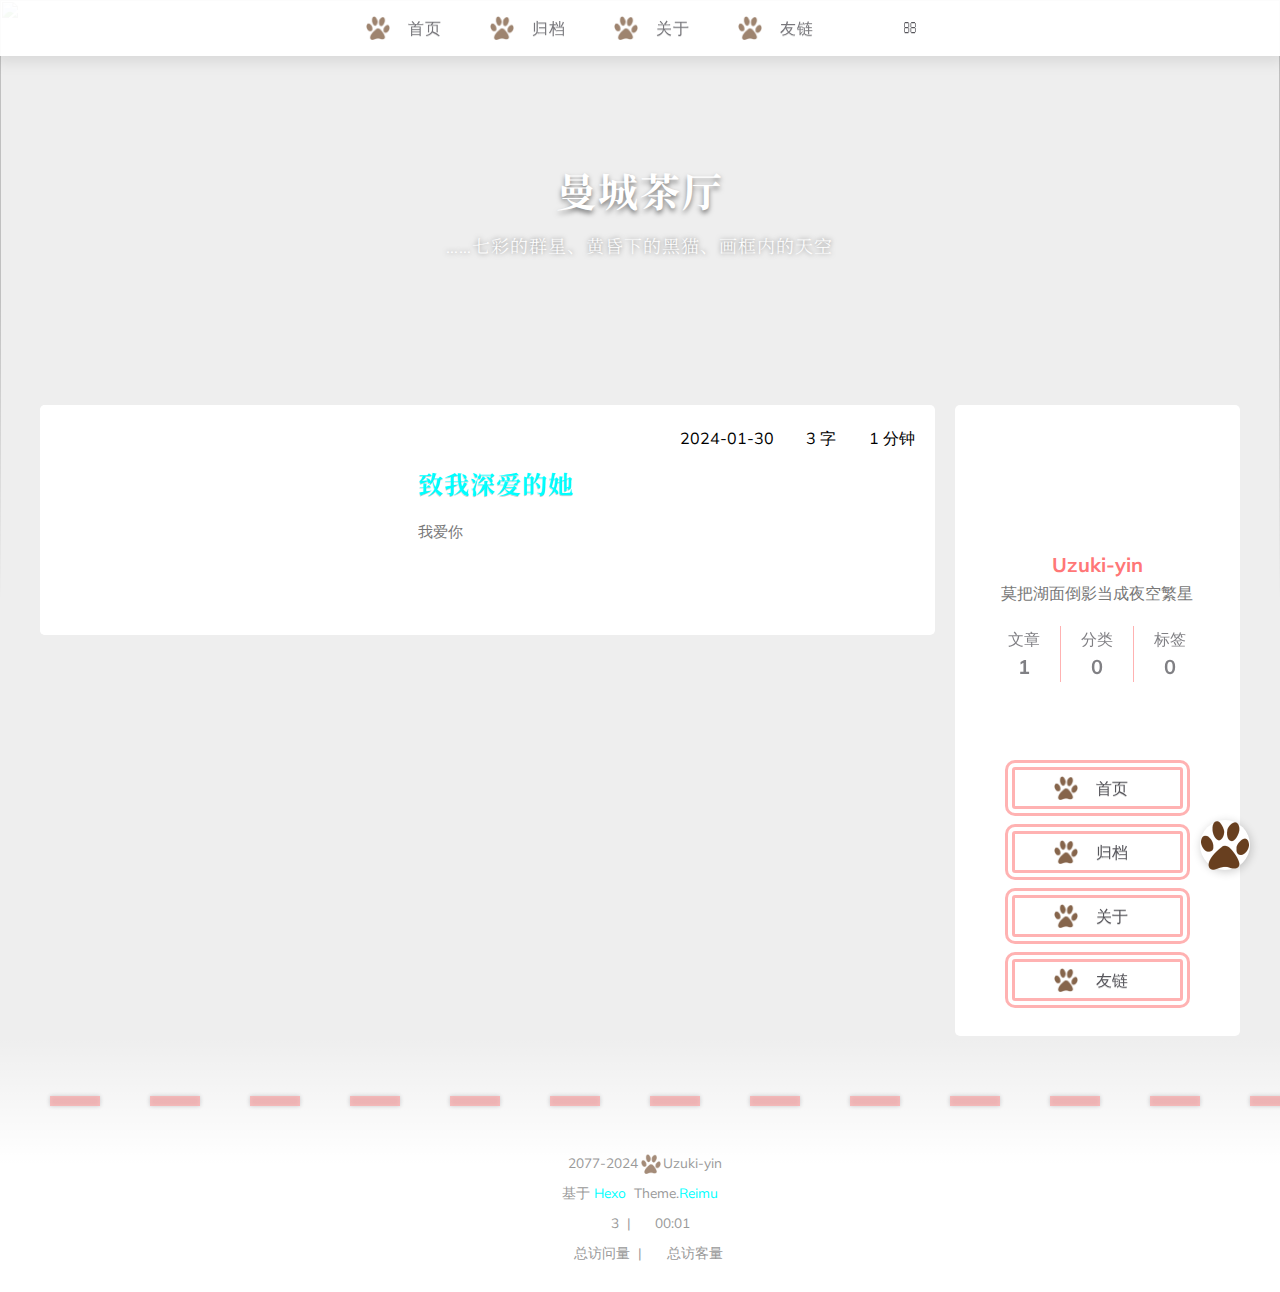
==== commit 48270349: "Site updated: 2024-05-22 23:12:14" ====
--- a/index.html
+++ b/index.html
@@ -8,12 +8,14 @@
   
 
   
+
+  
   <title>
     
     曼城茶厅
   </title>
   <meta name="viewport" content="width=device-width, initial-scale=1, shrink-to-fit=no">
-  <link rel="preload" href="https://fonts.googleapis.com/css?family=Mulish:300,300italic,400,400italic,700,700italic%7CNoto%20Serif%20SC:300,300italic,400,400italic,700,700italic%7CUbuntu%20Mono:300,300italic,400,400italic,700,700italic&display=swap&subset=latin,latin-ext" as="style" onload="this.onload&#x3D;null;this.rel&#x3D;&#39;stylesheet&#39;">
+  <link rel="preload" href="https://fonts.googleapis.com/css?family=Mulish:400,400italic,700,700italic%7CNoto%20Serif%20SC:400,400italic,700,700italic%7CUbuntu%20Mono:400,400italic,700,700italic&display=swap&subset=latin,latin-ext" as="style" onload="this.onload&#x3D;null;this.rel&#x3D;&#39;stylesheet&#39;">
   
 <link rel="stylesheet" href="https://npm.webcache.cn/@fortawesome/fontawesome-free@6.5.1/css/regular.min.css">
 <link rel="stylesheet" href="https://npm.webcache.cn/@fortawesome/fontawesome-free@6.5.1/css/solid.min.css">
@@ -194,7 +196,7 @@
   
   <div class="post-wrap-left wow fadeInUp">
     
-      <a class="post-link" href="/2024/01/30/%E8%87%B4%E6%88%91%E6%B7%B1%E7%88%B1%E7%9A%84%E5%A5%B9/"></a>
+      <a class="post-link" href="/2024/01/30/%E8%87%B4%E6%88%91%E6%B7%B1%E7%88%B1%E7%9A%84%E5%A5%B9/" aria-label="致我深爱的她"></a>
     
     
     <div class="post-cover-left">
@@ -207,13 +209,9 @@
     </div>
     <div class="post-info">
       <div class="post-meta">
-        <a><span class="icon-calendar"></span>2024-01-30</a>
-        
-          <a><span class="icon-pencil"></span>3 字</a>
-        
-        
-          <a><span class="icon-clock"></span>1 分钟</a>
-        
+        <span><span class="icon-calendar"></span>2024-01-30</span>
+        <span><span class="icon-pencil"></span>3 字</span>
+        <span><span class="icon-clock"></span>1 分钟</span>
       </div>
       <h2 class="post-title">致我深爱的她</h2>
       <article class="post-article">
@@ -257,40 +255,40 @@
 <div class="sidebar-social">
   
     <div class=icon-github>
-      <a href=https://github.com/Uzuki-yin itemprop="url" target="_blank"></a>
+      <a href=https://github.com/Uzuki-yin itemprop="url" target="_blank" aria-label="github"></a>
     </div>
   
     <div class=icon-bilibili>
-      <a href=https://space.bilibili.com/2088046120 itemprop="url" target="_blank"></a>
+      <a href=https://space.bilibili.com/2088046120 itemprop="url" target="_blank" aria-label="bilibili"></a>
     </div>
   
     <div class=icon-steam>
-      <a href=https://steamcommunity.com/id/Uzuki-yin/ itemprop="url" target="_blank"></a>
+      <a href=https://steamcommunity.com/id/Uzuki-yin/ itemprop="url" target="_blank" aria-label="steam"></a>
     </div>
   
 </div>
 <div class="sidebar-menu">
   
     <div class="sidebar-menu-link-wrap">
-      <a class="sidebar-menu-link-dummy" href="/"></a>
+      <a class="sidebar-menu-link-dummy" href="/" aria-label="首页"></a>
       <span class="sidebar-menu-icon"></span>
       <div class="sidebar-menu-link">首页</div>
     </div>
   
     <div class="sidebar-menu-link-wrap">
-      <a class="sidebar-menu-link-dummy" href="/archives"></a>
+      <a class="sidebar-menu-link-dummy" href="/archives" aria-label="归档"></a>
       <span class="sidebar-menu-icon"></span>
       <div class="sidebar-menu-link">归档</div>
     </div>
   
     <div class="sidebar-menu-link-wrap">
-      <a class="sidebar-menu-link-dummy" href="/about"></a>
+      <a class="sidebar-menu-link-dummy" href="/about" aria-label="关于"></a>
       <span class="sidebar-menu-icon"></span>
       <div class="sidebar-menu-link">关于</div>
     </div>
   
     <div class="sidebar-menu-link-wrap">
-      <a class="sidebar-menu-link-dummy" href="/friend"></a>
+      <a class="sidebar-menu-link-dummy" href="/friend" aria-label="友链"></a>
       <span class="sidebar-menu-icon"></span>
       <div class="sidebar-menu-link">友链</div>
     </div>
@@ -378,40 +376,40 @@
 <div class="sidebar-social">
   
     <div class=icon-github>
-      <a href=https://github.com/Uzuki-yin itemprop="url" target="_blank"></a>
+      <a href=https://github.com/Uzuki-yin itemprop="url" target="_blank" aria-label="github"></a>
     </div>
   
     <div class=icon-bilibili>
-      <a href=https://space.bilibili.com/2088046120 itemprop="url" target="_blank"></a>
+      <a href=https://space.bilibili.com/2088046120 itemprop="url" target="_blank" aria-label="bilibili"></a>
     </div>
   
     <div class=icon-steam>
-      <a href=https://steamcommunity.com/id/Uzuki-yin/ itemprop="url" target="_blank"></a>
+      <a href=https://steamcommunity.com/id/Uzuki-yin/ itemprop="url" target="_blank" aria-label="steam"></a>
     </div>
   
 </div>
 <div class="sidebar-menu">
   
     <div class="sidebar-menu-link-wrap">
-      <a class="sidebar-menu-link-dummy" href="/"></a>
+      <a class="sidebar-menu-link-dummy" href="/" aria-label="首页"></a>
       <span class="sidebar-menu-icon"></span>
       <div class="sidebar-menu-link">首页</div>
     </div>
   
     <div class="sidebar-menu-link-wrap">
-      <a class="sidebar-menu-link-dummy" href="/archives"></a>
+      <a class="sidebar-menu-link-dummy" href="/archives" aria-label="归档"></a>
       <span class="sidebar-menu-icon"></span>
       <div class="sidebar-menu-link">归档</div>
     </div>
   
     <div class="sidebar-menu-link-wrap">
-      <a class="sidebar-menu-link-dummy" href="/about"></a>
+      <a class="sidebar-menu-link-dummy" href="/about" aria-label="关于"></a>
       <span class="sidebar-menu-icon"></span>
       <div class="sidebar-menu-link">关于</div>
     </div>
   
     <div class="sidebar-menu-link-wrap">
-      <a class="sidebar-menu-link-dummy" href="/friend"></a>
+      <a class="sidebar-menu-link-dummy" href="/friend" aria-label="友链"></a>
       <span class="sidebar-menu-icon"></span>
       <div class="sidebar-menu-link">友链</div>
     </div>
@@ -463,8 +461,6 @@
 
 
 <script src="/js/pjax_script.js" data-pjax></script>
-
-
 
 
 
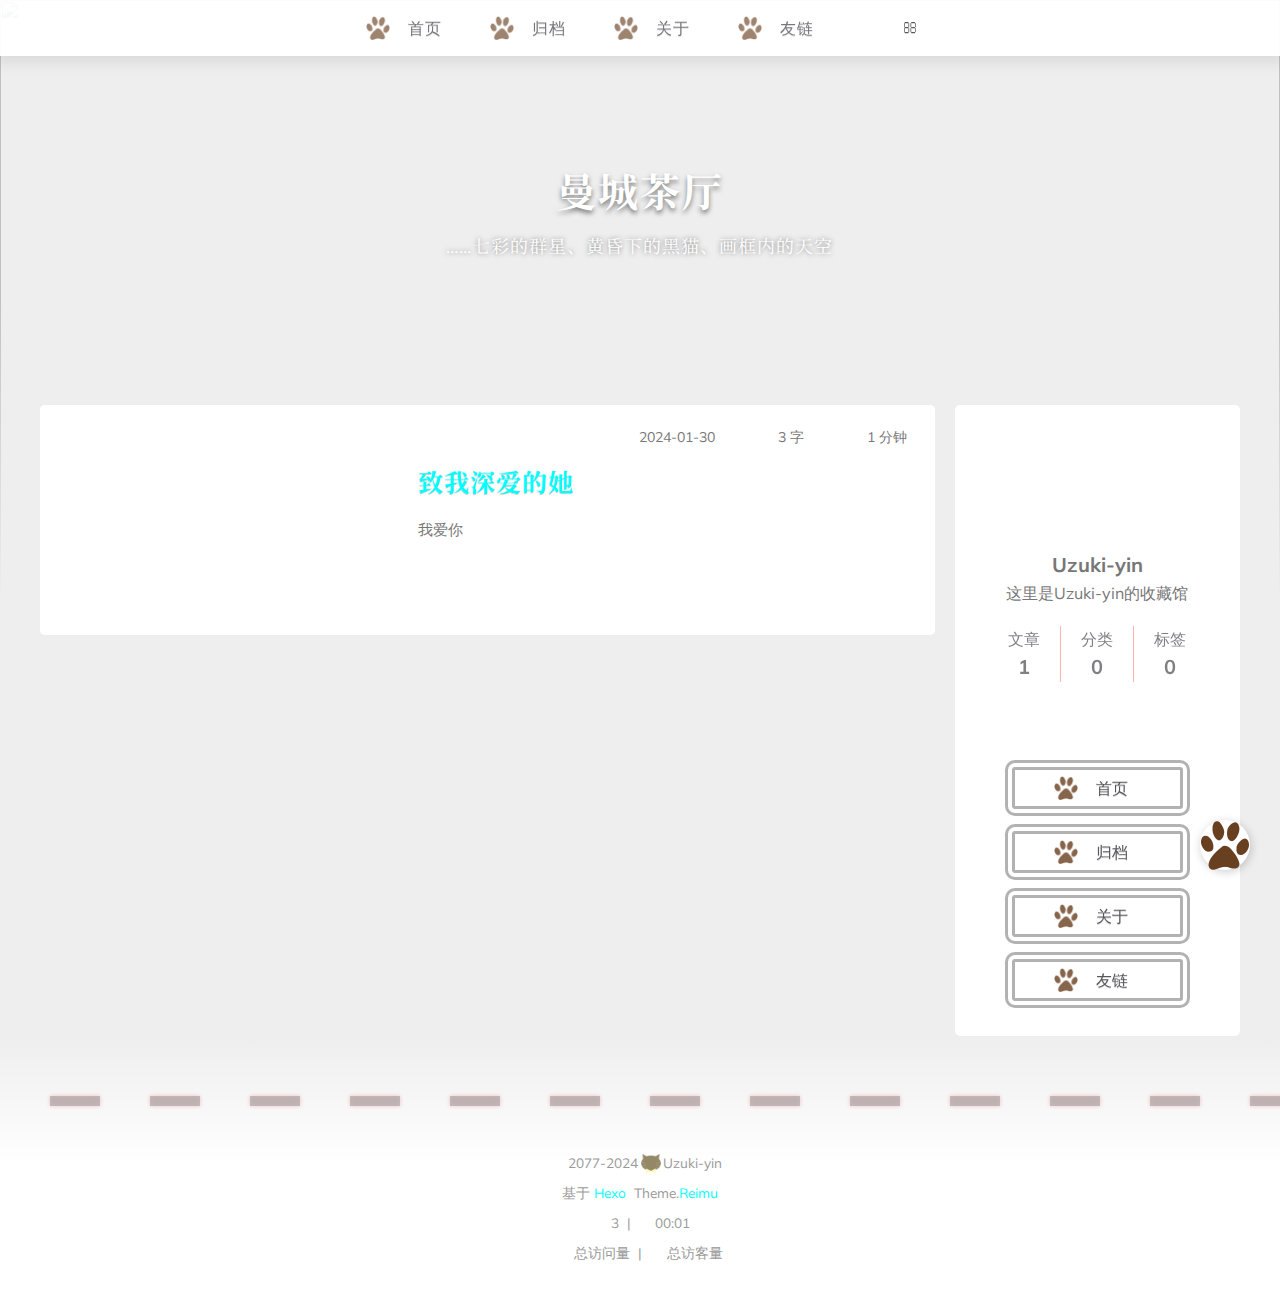
==== commit d256a7f8: "Site updated: 2024-05-23 01:37:43" ====
--- a/index.html
+++ b/index.html
@@ -24,15 +24,15 @@
   
 <link rel="stylesheet" href="/css/loader.css">
 
-  <meta name="description" content="莫把湖面倒影当成夜空繁星">
+  <meta name="description" content="这里是Uzuki-yin的收藏馆">
 <meta property="og:type" content="website">
 <meta property="og:title" content="曼城茶厅">
-<meta property="og:url" content="http://uzuki-yin.com/index.html">
+<meta property="og:url" content="https://uzuki-yin.github.io/index.html">
 <meta property="og:site_name" content="曼城茶厅">
-<meta property="og:description" content="莫把湖面倒影当成夜空繁星">
+<meta property="og:description" content="这里是Uzuki-yin的收藏馆">
 <meta property="og:locale" content="zh_CN">
 <meta property="article:author" content="Uzuki-yin">
-<meta property="article:tag" content="Manhattancafe">
+<meta property="article:tag" content="曼城茶厅">
 <meta name="twitter:card" content="summary">
   
     <link rel="alternate" href="/atom.xml" title="曼城茶厅" type="application/atom+xml">
@@ -236,7 +236,7 @@
       <div class="sidebar-author">
   <img data-src="/avatar/avatar.jpg" data-sizes="auto" alt="Uzuki-yin" class="lazyload">
   <div class="sidebar-author-name">Uzuki-yin</div>
-  <div class="sidebar-description">莫把湖面倒影当成夜空繁星</div>
+  <div class="sidebar-description">这里是Uzuki-yin的收藏馆</div>
 </div>
 <div class="sidebar-state">
   <div class="sidebar-state-article">
@@ -357,7 +357,7 @@
       <div class="sidebar-author">
   <img data-src="/avatar/avatar.jpg" data-sizes="auto" alt="Uzuki-yin" class="lazyload">
   <div class="sidebar-author-name">Uzuki-yin</div>
-  <div class="sidebar-description">莫把湖面倒影当成夜空繁星</div>
+  <div class="sidebar-description">这里是Uzuki-yin的收藏馆</div>
 </div>
 <div class="sidebar-state">
   <div class="sidebar-state-article">
--- a/css/style.css
+++ b/css/style.css
@@ -1,18 +1,18 @@
 :root {
   --red-0: #2d2c33;
-  --red-1: #00FFFF;
-  --red-2: #fff98b;
+  --red-1: #0ff;
+  --red-2: #4d3900;
   --red-3: #b6adae;
-  --red-4: #26252a;
-  --red-5: #26252a;
-  --red-5-5: #26252a;
-  --red-6: #26252a;
+  --red-4: #777;
+  --red-5: #b6adae;
+  --red-5-5: #b6adae;
+  --red-6: #b6adae;
   --color-default-font: #000;
   --color-default: #555;
   --color-grey: #999;
   --color-border: var(--red-3);
   --color-link: var(--red-1);
-  --color-dark-link: #00FFFF;
+  --color-dark-link: #0cc;
   --color-background: #eee;
   --color-code-background: #f5f5f5;
   --color-sidebar-text: #777;
@@ -22,17 +22,18 @@
   --color-wrap: #fff;
   --color-twitter: #00aced;
   --color-facebook: #3b5998;
-  --color-pinterest: #cb2027;
+  --color-pinterest: #2d2c33;
   --color-linkedin: #0077b5;
   --color-dark-twitter: #008abe;
   --color-dark-facebook: #2f477a;
-  --color-dark-pinterest: #a21a1f;
+  --color-dark-pinterest: #242329;
   --color-dark-linkedin: #005f91;
+  --color-sticky: #ffecec;
   --color-h2-border: #eee;
   --color-meta-shadow: --var(--red-6);
-  --color-hover-shadow: rgba(150,150,150,0.1);
-  --color-h2-after: rgba(255,0,0,0.6);
-  --color-h2-after-shadow: rgba(255,78,106,0.7);
+  --color-hover-shadow: rgba(45,44,51,0.1);
+  --color-h2-after: rgba(253,241,72,0.6);
+  --color-h2-after-shadow: rgba(45,44,51,0.7);
   --highlight-nav: #e6e6e6;
   --highlight-scrollbar: #d6d6d6;
   --highlight-background: #f7f7f7;
@@ -40,7 +41,7 @@
   --highlight-selection: #e9e9e9;
   --highlight-foreground: #4d4d4d;
   --highlight-comment: #7d7d7d;
-  --highlight-red: #c8362b;
+  --highlight-red: #7d7d7d;
   --highlight-orange: #b66014;
   --highlight-yellow: #cb911d;
   --highlight-green: #2ea52e;
@@ -49,22 +50,22 @@
   --highlight-purple: #7135ac;
 }
 [data-theme="dark"]:root {
-  --red-0: #2d2c33;
-  --red-1: #2d2c33;
-  --red-2: #fff98b;
+  --red-0: #0ff;
+  --red-1: #0ff;
+  --red-2: #fbf6a2;
   --red-3: #b6adae;
-  --red-4: rgba(255,208,208,0.5);
-  --red-5: rgba(255,228,228,0.2);
-  --red-5-5: rgba(255,236,236,0.1);
-  --red-6: rgba(255,243,243,0.2);
+  --red-4: rgba(45,44,51,0.5);
+  --red-5: rgba(45,44,51,0.2);
+  --red-5-5: rgba(78,82,78,0.1);
+  --red-6: rgba(78,82,78,0.2);
   --color-default-font: #999;
   --color-default: #999;
   --color-grey: #999;
   --color-border: var(--red-5);
   --color-link: var(--red-1);
-  --color-dark-link: #2d2c33;
+  --color-dark-link: #0cc;
   --color-background: #21252b;
-  --color-code-background: rgba(232,232,232,0.2);
+  --color-code-background: rgba(33,37,43,0.2);
   --color-sidebar-text: #777;
   --color-header-background: #222;
   --color-footer-background: #21252b;
@@ -72,17 +73,18 @@
   --color-wrap: #272b30;
   --color-twitter: #00aced;
   --color-facebook: #3b5998;
-  --color-pinterest: #cb2027;
+  --color-pinterest: #2d2c33;
   --color-linkedin: #0077b5;
   --color-dark-twitter: #008abe;
   --color-dark-facebook: #2f477a;
-  --color-dark-pinterest: #a21a1f;
+  --color-dark-pinterest: #242329;
   --color-dark-linkedin: #005f91;
+  --color-sticky: #ffecec;
   --color-h2-border: #47474a;
   --color-meta-shadow: rgba(0,0,0,0.2);
   --color-hover-shadow: rgba(0,0,0,0.2);
-  --color-h2-after: #ff5252;
-  --color-h2-after-shadow: rgba(255,78,106,0.7);
+  --color-h2-after: #0ff;
+  --color-h2-after-shadow: rgba(45,44,51,0.7);
   --highlight-nav: #2e353f;
   --highlight-scrollbar: #454d59;
   --highlight-background: #22272e;
@@ -90,7 +92,7 @@
   --highlight-selection: #515151;
   --highlight-foreground: #ccc;
   --highlight-comment: #999;
-  --highlight-red: #f47067;
+  --highlight-red: #8b807a;
   --highlight-orange: #f69d50;
   --highlight-yellow: #fc6;
   --highlight-green: #9c9;
@@ -270,7 +272,7 @@
   background-size: 20px 3px;
   background-repeat: repeat-x;
   border: none;
-  filter: drop-shadow(0px 0px 2px #2d2c33);
+  filter: drop-shadow(0px 0px 2px #f00);
 }
 @media screen and (max-width: 767px) {
   .article-entry hr {
@@ -698,7 +700,7 @@
 }
 #subtitle {
   font-size: 18px;
-  font-weight: 300;
+  font-weight: 400;
   line-height: 18px;
   letter-spacing: 1px;
 }
@@ -821,7 +823,7 @@
   transform: rotate(360deg);
 }
 .main-nav-link {
-  font-weight: 300;
+  font-weight: 400;
   letter-spacing: 1px;
 }
 .main-nav-icon {
@@ -896,7 +898,7 @@
   background-image: linear-gradient(to left, var(--red-0) 50%, transparent 0%);
   background-size: 20px 3px;
   background-repeat: repeat-x;
-  filter: drop-shadow(0px 0px 2px #2d2c33);
+  filter: drop-shadow(0px 0px 2px #f00);
 }
 .article-inner {
   overflow: hidden;
@@ -1712,7 +1714,7 @@
   justify-content: flex-end;
   margin: 5px 0;
 }
-.post-meta a {
+.post-meta span {
   font-size: 14px;
   color: #777;
   margin: 0 8px;
@@ -1721,7 +1723,6 @@
   text-overflow: ellipsis;
   overflow: hidden;
 }
-.post-meta a:before,
 .post-meta span:before {
   margin: 0 10px;
 }
@@ -1862,7 +1863,7 @@
   left: 0;
   width: 70px;
   height: 35px;
-  background: var(--red-4);
+  background: var(--color-sticky);
   color: var(--red-1);
   font-weight: bold;
   font-size: 15px;
@@ -2114,8 +2115,8 @@
   background: var(--red-1);
   color: #fff;
   font-weight: bold;
-  -webkit-box-shadow: 0 2px 12px rgba(255,78,106,0.55);
-  box-shadow: 0 2px 12px rgba(255,78,106,0.55);
+  -webkit-box-shadow: 0 2px 12px rgba(78,81,78,0.55);
+  box-shadow: 0 2px 12px rgba(78,81,78,0.55);
 }
 @media screen and (max-width: 479px) {
   #page-nav .current {
@@ -2255,11 +2256,11 @@
   filter: alpha(opacity=30);
   width: 200%;
   height: 10px;
-  background-image: -webkit-linear-gradient(right, rgba(255,0,0,0.75) 50%, transparent 0%);
-  background-image: -moz-linear-gradient(right, rgba(255,0,0,0.75) 50%, transparent 0%);
-  background-image: -o-linear-gradient(right, rgba(255,0,0,0.75) 50%, transparent 0%);
-  background-image: -ms-linear-gradient(right, rgba(255,0,0,0.75) 50%, transparent 0%);
-  background-image: linear-gradient(to left, rgba(255,0,0,0.75) 50%, transparent 0%);
+  background-image: -webkit-linear-gradient(right, rgba(0,0,0,0.75) 50%, transparent 0%);
+  background-image: -moz-linear-gradient(right, rgba(0,0,0,0.75) 50%, transparent 0%);
+  background-image: -o-linear-gradient(right, rgba(0,0,0,0.75) 50%, transparent 0%);
+  background-image: -ms-linear-gradient(right, rgba(0,0,0,0.75) 50%, transparent 0%);
+  background-image: linear-gradient(to left, rgba(0,0,0,0.75) 50%, transparent 0%);
   background-size: 100px 10px;
   background-repeat: repeat-x;
   -webkit-transition: opacity 0.3s;
@@ -2278,7 +2279,7 @@
   -o-animation-timing-function: linear;
   -ms-animation-timing-function: linear;
   animation-timing-function: linear;
-  filter: drop-shadow(0px 0px 2px #2d2c33);
+  filter: drop-shadow(0px 0px 2px #f00);
 }
 #footer-info {
   line-height: 1.8em;
@@ -2338,12 +2339,12 @@
   opacity: 0.6;
   -ms-filter: "progid:DXImageTransform.Microsoft.Alpha(Opacity=60)";
   filter: alpha(opacity=60);
-  background: url("/images/taichi.png") no-repeat center/80%;
-  -webkit-animation: rotate-all 3s infinite;
-  -moz-animation: rotate-all 3s infinite;
-  -o-animation: rotate-all 3s infinite;
-  -ms-animation: rotate-all 3s infinite;
-  animation: rotate-all 3s infinite;
+  background: url("/images/taichi-fill.png") no-repeat center/80%;
+  -webkit-animation: 0.5s linear 1s infinite alternate slidein;
+  -moz-animation: 0.5s linear 1s infinite alternate slidein;
+  -o-animation: 0.5s linear 1s infinite alternate slidein;
+  -ms-animation: 0.5s linear 1s infinite alternate slidein;
+  animation: 0.5s linear 1s infinite alternate slidein;
   -webkit-animation-timing-function: linear;
   -moz-animation-timing-function: linear;
   -o-animation-timing-function: linear;
@@ -2721,7 +2722,7 @@
   content: " ";
   position: absolute;
   border-radius: 50%;
-  background: #ff5f56;
+  background: #2d2c33;
   width: 12px;
   height: 12px;
   -webkit-box-shadow: 20px 0 #ffbd2e, 40px 0 #27c93f;
@@ -2934,8 +2935,8 @@
   -o-transform: scale(1.015);
   -ms-transform: scale(1.015);
   transform: scale(1.015);
-  -webkit-box-shadow: 0 0 10px 3px rgba(255,0,0,0.1);
-  box-shadow: 0 0 10px 3px rgba(255,0,0,0.1);
+  -webkit-box-shadow: 0 0 10px 3px rgba(0,255,255,0.1);
+  box-shadow: 0 0 10px 3px rgba(0,255,255,0.1);
 }
 @media screen and (max-width: 767px) {
   .friend-item-wrap {
@@ -2952,6 +2953,7 @@
 .friend-icon-wrap {
   width: 100px;
   height: 100%;
+  pointer-events: none;
 }
 .friend-icon-wrap .friend-icon {
   height: 0;
@@ -3202,8 +3204,8 @@
   color: #fff;
   background: var(--red-1);
   font-weight: bold;
-  -webkit-box-shadow: 0 2px 6px rgba(255,78,106,0.55);
-  box-shadow: 0 2px 6px rgba(255,78,106,0.55);
+  -webkit-box-shadow: 0 2px 6px rgba(45,44,51,0.55);
+  box-shadow: 0 2px 6px rgba(45,44,51,0.55);
 }
 .reimu-pagination .disabled-item {
   display: none;
@@ -3362,7 +3364,7 @@
 .sidebar-author .sidebar-author-name {
   font-weight: bold;
   font-size: 20px;
-  color: #f77;
+  color: #777;
   margin: 10px;
 }
 .sidebar-author .sidebar-description {
@@ -3571,7 +3573,7 @@
   content: "\f0d2";
 }
 .icon-youtube {
-  color: #2d2c33;
+  color: #f00;
 }
 .icon-youtube:before {
   content: "\f167";
@@ -3713,7 +3715,7 @@
   -ms-flex-pack: center;
   -webkit-justify-content: center;
   justify-content: center;
-  border: 10px rgba(255,0,0,0.3) double;
+  border: 10px rgba(0,0,0,0.3) double;
   border-radius: 10px;
   -webkit-transition: border 0.5s ease;
   -moz-transition: border 0.5s ease;
@@ -3757,8 +3759,8 @@
 .link-active {
   background: var(--red-0);
   border: 10px var(--color-wrap) double;
-  -webkit-box-shadow: 0 0 10px 3px rgba(255,0,0,0.3);
-  box-shadow: 0 0 10px 3px rgba(255,0,0,0.3);
+  -webkit-box-shadow: 0 0 10px 3px rgba(0,0,0,0.3);
+  box-shadow: 0 0 10px 3px rgba(0,0,0,0.3);
   opacity: 0.8;
   -ms-filter: "progid:DXImageTransform.Microsoft.Alpha(Opacity=80)";
   filter: alpha(opacity=80);
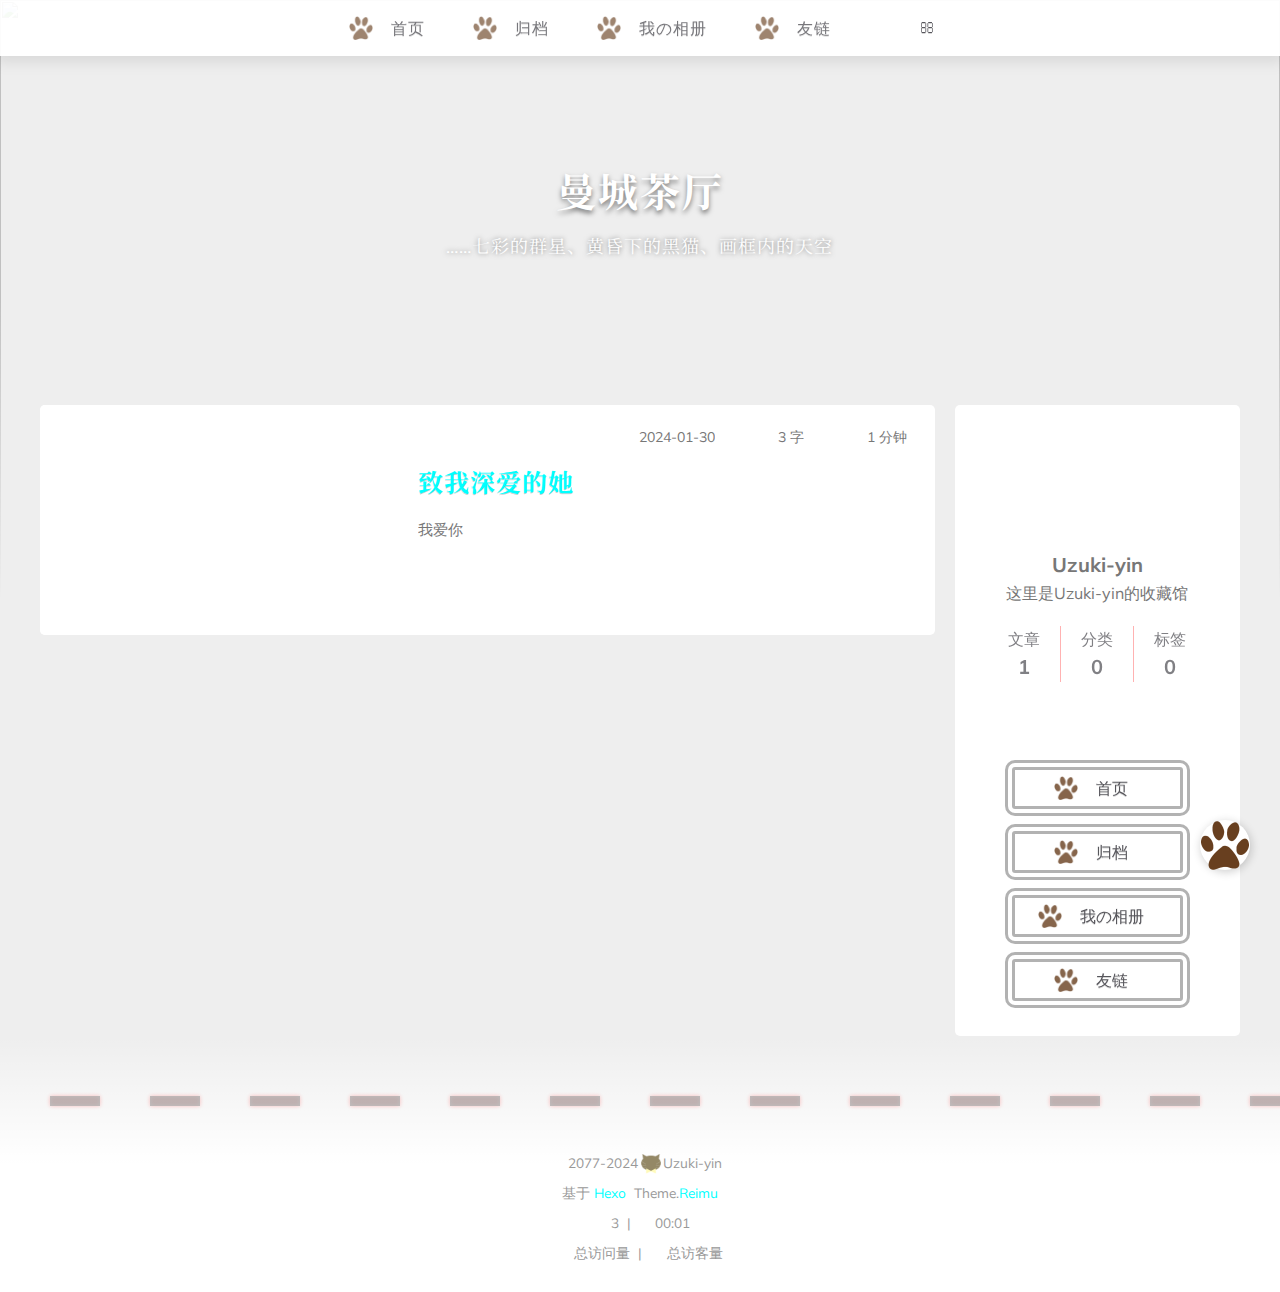
==== commit 78384fa9: "Site updated: 2024-05-25 14:55:33" ====
--- a/index.html
+++ b/index.html
@@ -54,10 +54,6 @@
 
   
   
-  
-    
-<link rel="stylesheet" href="https://npm.webcache.cn/@waline/client@v2/dist/waline.css">
-
   
   
   
@@ -141,7 +137,7 @@
     
       <span class="main-nav-link-wrap">
         <span class="main-nav-icon"></span>
-        <a class="main-nav-link" href="/about">关于</a>
+        <a class="main-nav-link" href="/photo%20album">我の相册</a>
       </span>
     
       <span class="main-nav-link-wrap">
@@ -234,7 +230,7 @@
   <div class="sidebar-wrap wow fadeInRight ">
     
       <div class="sidebar-author">
-  <img data-src="/avatar/avatar.jpg" data-sizes="auto" alt="Uzuki-yin" class="lazyload">
+  <img data-src="/avatar/[object Object]" data-sizes="auto" alt="Uzuki-yin" class="lazyload">
   <div class="sidebar-author-name">Uzuki-yin</div>
   <div class="sidebar-description">这里是Uzuki-yin的收藏馆</div>
 </div>
@@ -282,9 +278,9 @@
     </div>
   
     <div class="sidebar-menu-link-wrap">
-      <a class="sidebar-menu-link-dummy" href="/about" aria-label="关于"></a>
-      <span class="sidebar-menu-icon"></span>
-      <div class="sidebar-menu-link">关于</div>
+      <a class="sidebar-menu-link-dummy" href="/photo%20album" aria-label="我の相册"></a>
+      <span class="sidebar-menu-icon"></span>
+      <div class="sidebar-menu-link">我の相册</div>
     </div>
   
     <div class="sidebar-menu-link-wrap">
@@ -355,7 +351,7 @@
   <div class="sidebar-wrap">
     
       <div class="sidebar-author">
-  <img data-src="/avatar/avatar.jpg" data-sizes="auto" alt="Uzuki-yin" class="lazyload">
+  <img data-src="/avatar/[object Object]" data-sizes="auto" alt="Uzuki-yin" class="lazyload">
   <div class="sidebar-author-name">Uzuki-yin</div>
   <div class="sidebar-description">这里是Uzuki-yin的收藏馆</div>
 </div>
@@ -403,9 +399,9 @@
     </div>
   
     <div class="sidebar-menu-link-wrap">
-      <a class="sidebar-menu-link-dummy" href="/about" aria-label="关于"></a>
-      <span class="sidebar-menu-icon"></span>
-      <div class="sidebar-menu-link">关于</div>
+      <a class="sidebar-menu-link-dummy" href="/photo%20album" aria-label="我の相册"></a>
+      <span class="sidebar-menu-icon"></span>
+      <div class="sidebar-menu-link">我の相册</div>
     </div>
   
     <div class="sidebar-menu-link-wrap">
@@ -464,27 +460,35 @@
 
 
 
-
-
-  <script data-pjax type="module">
-    import { init } from "https://npm.webcache.cn/@waline/client@v2/dist/waline.mjs";
-    if(document.querySelector('.wcomment')) {
-      init({
-        el: '.wcomment',
-        serverURL: 'https://ubo5npln.api.lncldglobal.com',
-        lang: 'zh-CN',
-        locale: {},
-        emoji: ["https://unpkg.com/@waline/emojis@1.2.0/tieba","https://unpkg.com/@waline/emojis@1.2.0/alus","https://unpkg.com/@waline/emojis@1.2.0/bilibili","https://unpkg.com/@waline/emojis@1.2.0/qq","https://unpkg.com/@waline/emojis@1.2.0/tw-emoji"],
-        meta: ["nick","mail","link"],
-        requiredMeta: ["nick"],
-        wordLimit: JSON.parse('0'),
-        comment: true,
-        pageSize: JSON.parse('10'),
-        dark: 'html[data-theme="dark"]',
-        pageview: JSON.parse('true'),
+  
+<script src="https://npm.webcache.cn/valine@1.5.1/dist/Valine.min.js" data-pjax></script>
+
+  <script data-pjax>
+    var GUEST_INFO = ['nick', 'mail', 'link'];
+    var guest_info = 'nick,mail,link'.split(',').filter((item) => {
+      return GUEST_INFO.indexOf(item) > -1
     });
-    }
+    var recordIP = JSON.parse('true');
+    var highlight = JSON.parse('true');
+    var visitor = JSON.parse('false');
+
+    new Valine({
+      el: '.vcomment',
+      appId: "UBo5nPLN7UE0fO5ODEFc766i-MdYXbMMI",
+      appKey: "5INZBFdqqvBZtuNnaNYM0z3F",
+      placeholder: "到底会发生什么……还请您亲自见证吧……",
+      pageSize: '6',
+      avatar: '',
+      lang: 'zh-cn',
+      recordIP: recordIP,
+      highlight: highlight,
+      visitor: visitor,
+      requiredFields: guest_info,
+      path: window.location.pathname
+    });
   </script>
+
+
 
 
 
